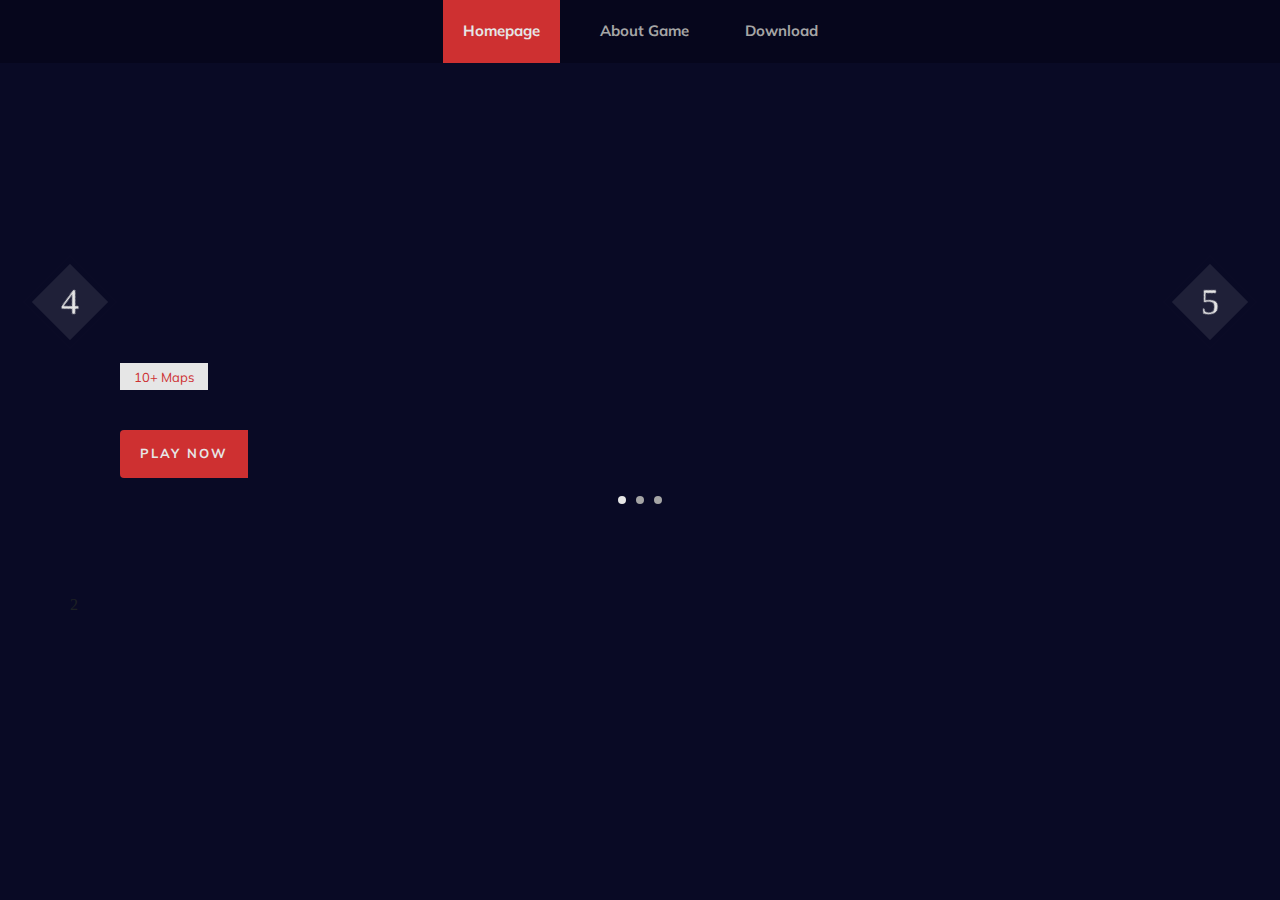
==== index.html @ 3edc156f "Add files via upload" ====
<!DOCTYPE html>
<html lang="zxx">


<!-- Mirrored from akatori.fun/index.html by HTTrack Website Copier/3.x [XR&CO'2014], Sun, 05 Dec 2021 18:10:42 GMT -->
<!-- Added by HTTrack -->
<!-- Mirrored from spacebug.repl.co/ by HTTrack Website Copier/3.x [XR&CO'2014], Sat, 01 Jan 2022 18:44:49 GMT -->
<!-- Added by HTTrack --><meta http-equiv="content-type" content="text/html;charset=utf-8" /><!-- /Added by HTTrack -->
<meta http-equiv="content-type" content="text/html;charset=UTF-8" /><!-- /Added by HTTrack -->
<head>
    <meta charset="utf-8">
    <meta http-equiv="x-ua-compatible" content="ie=edge">
    <title>SpaceBugs - Main Page</title>
    <link rel="icon" href="../cdn.discordapp.com/attachments/925267561841577984/925411697672486922/unknown.png" type="image/png">
    <meta name="description" content="An Immersive Adventure Game for Windows."/>
    <meta property="og:image" content="../cdna.artstation.com/p/assets/images/images/000/524/556/large/aleksandr-nikonov-js7453.jpg?1443927071"/>
    <meta name="viewport" content="width=device-width, initial-scale=1">
<meta name="theme-color" content=" #36393F">

  

    <!-- Google Font -->
    <link href="https://fonts.googleapis.com/css2?family=Oswald:wght@300;400;500;600;700&amp;display=swap" rel="stylesheet">
    <link href="https://fonts.googleapis.com/css2?family=Mulish:wght@300;400;500;600;700;800;900&amp;display=swap"
    rel="stylesheet">

    <!-- Css Styles -->
    <link rel="stylesheet" href="css/bootstrap.min.css" type="text/css">
    <link rel="stylesheet" href="css/font-awesome.min.css" type="text/css">
    <link rel="stylesheet" href="css/elegant-icons.css" type="text/css">
    <link rel="stylesheet" href="css/plyr.css" type="text/css">
    <link rel="stylesheet" href="css/nice-select.css" type="text/css">
    <link rel="stylesheet" href="css/owl.carousel.min.css" type="text/css">
    <link rel="stylesheet" href="css/slicknav.min.css" type="text/css">
    <link rel="stylesheet" href="css/style.css" type="text/css">
    <style>img[alt="www.000webhost.com"]{display:none;}</style>
</head>

<body>
    <!-- Page Preloder -->
    <div id="preloder">
        <div class="loader"></div>
    </div>

    <!-- Header Section Begin -->
    <header class="header">
        <div class="container">
            <div class="row">
                <div class="col-lg-2">
                    <div class="header__logo">
                        <a href="index-2.html">
                            <img src="img/logo.html" alt="">
                        </a>
                    </div>
                </div>
                <div class="col-lg-8">
                    <div class="header__nav">
                        <nav class="header__menu mobile-menu">
                            <ul>
                                <li class="active"><a href="index-2.html">Homepage</a></li>
                                    <li><a href="about-game.html">About Game   </a>
                                <li><a
                                href="#">Download</a>       <ul class="dropdown">
                                        <li><a href="https://cdn.discordapp.com/attachments/925267561841577984/926169359867580497/GameSetup.exe">Windows</a></li>
                                        <li><a href="#">MacOS - In Developpment</a></li>
                                        <li>

                            </ul>
                            </ul>
                            </ul>
                            </li>
                        </nav>
                    </div>

                </div>
            </div>
            <div id="mobile-menu-wrap"></div>
        </div>
    </header>
    <!-- Header End -->

    <!-- Hero Section Begin -->
    <section class="hero">
        <div class="container">
            <div class="hero__slider owl-carousel">
                <div class="hero__items set-bg" data-setbg="https://cdn.discordapp.com/attachments/925270959248781325/925371729331748864/JFfA.gif">
                    <div class="row">
                        <div class="col-lg-6">
                            <div class="hero__text">
                                <div class="label">10+ Maps</div>
                                <p></p>
                               <a href="https://cdn.discordapp.com/attachments/925267561841577984/926169359867580497/GameSetup.exe"><span>Play Now</span></a>
                            </div>
                        </div>
                    </div>
                </div>
                <div class="hero__items set-bg" data-setbg="https://cdn.discordapp.com/attachments/925270959248781325/925371729331748864/JFfA.gif">
                    <div class="row">
                        <div class="col-lg-6">
                            <div class="hero__text">
                                <div class="label">Fun</div>
                                <p></p>
                                <a href="https://cdn.discordapp.com/attachments/925267561841577984/926169359867580497/GameSetup.exe"><span>Play Now</span></a>
                          </div>
                        </div>
                    </div>
                </div>
                                <div class="hero__items set-bg" data-setbg="https://cdn.discordapp.com/attachments/925270959248781325/925371729331748864/JFfA.gif">
                    <div class="row">
                        <div class="col-lg-6">
                            <div class="hero__text">
                                <div class="label">Characters</div>
                                <p></p>   
                                <a href="https://cdn.discordapp.com/attachments/925267561841577984/926169359867580497/GameSetup.exe"><span>Play Now</span></a>                    </div>
                        </div>
                            </div>
                        </div>
                    </div>
                </div>
                <br>
                <br>
                <br>
    <!-- Hero Section End -->

   
</div>
</div>
</div>
</div>
</section>
<!-- Product Section End -->

<!-- Footer Section Begin -->
    <div class="container">
        <div class="row">
            <div class="col-lg-3"><span class="arrow_carrot-up"></span></a>
              
                </div>
            </div>
            
                </div>
            </div>

              </div>
          </div>
      </div>
  </footer>
  <!-- Footer Section End -->

<!-- Js Plugins -->
<script src="js/jquery-3.3.1.min.js"></script>
<script src="js/bootstrap.min.js"></script>
<script src="js/player.js"></script>
<script src="js/jquery.nice-select.min.html"></script>
<script src="js/mixitup.min.js"></script>
<script src="js/jquery.slicknav.js"></script>
<script src="js/owl.carousel.min.js"></script>
<script src="js/main.js"></script>


<div style="text-align: right;position: fixed;z-index:9999999;bottom: 0;width: auto;right: 1%;cursor: pointer;line-height: 0;display:block !important;"><a title="Hosted on free web hosting 000webhost.com. Host your own website for FREE." target="_blank" href="https://www.000webhost.com/?utm_source=000webhostapp&amp;utm_campaign=000_logo&amp;utm_medium=website&amp;utm_content=footer_img"><img src="cdn.000webhost.com/000webhost/logo/footer-powered-by-000webhost-white2.html" alt="www.000webhost.com"></a></div><script>function getCookie(t){for(var e=t+"=",n=decodeURIComponent(document.cookie).split(";"),o=0;o<n.length;o++){for(var i=n[o];" "==i.charAt(0);)i=i.substring(1);if(0==i.indexOf(e))return i.substring(e.length,i.length)}return""}getCookie("hostinger")&&(document.cookie="hostinger=;expires=Thu, 01 Jan 1970 00:00:01 GMT;",location.reload());var wordpressAdminBody=document.getElementsByClassName("wp-admin")[0],notification=document.getElementsByClassName("notice notice-success is-dismissible"),hostingerLogo=document.getElementsByClassName("hlogo"),mainContent=document.getElementsByClassName("notice_content")[0];if(null!=wordpressAdminBody&&notification.length>0&&null!=mainContent){var googleFont=document.createElement("link");googleFontHref=document.createAttribute("href"),googleFontRel=document.createAttribute("rel"),googleFontHref.value="https://fonts.googleapis.com/css?family=Roboto:300,400,600,700",googleFontRel.value="stylesheet",googleFont.setAttributeNode(googleFontHref),googleFont.setAttributeNode(googleFontRel);var css="@media only screen and (max-width: 576px) {#main_content {max-width: 320px !important;} #main_content h1 {font-size: 30px !important;} #main_content h2 {font-size: 40px !important; margin: 20px 0 !important;} #main_content p {font-size: 14px !important;} #main_content .content-wrapper {text-align: center !important;}} @media only screen and (max-width: 781px) {#main_content {margin: auto; justify-content: center; max-width: 445px;}} @media only screen and (max-width: 1325px) {.web-hosting-90-off-image-wrapper {position: absolute; max-width: 95% !important;} .notice_content {justify-content: center;} .web-hosting-90-off-image {opacity: 0.3;}} @media only screen and (min-width: 769px) {.notice_content {justify-content: space-between;} #main_content {margin-left: 5%; max-width: 445px;} .web-hosting-90-off-image-wrapper {position: absolute; display: flex; justify-content: center; width: 100%; }} .web-hosting-90-off-image {max-width: 90%;} .content-wrapper {min-height: 454px; display: flex; flex-direction: column; justify-content: center; z-index: 5} .notice_content {display: flex; align-items: center;} * {-webkit-font-smoothing: antialiased; -moz-osx-font-smoothing: grayscale;} .upgrade_button_red_sale{box-shadow: 0 2px 4px 0 rgba(255, 69, 70, 0.2); max-width: 350px; border: 0; border-radius: 3px; background-color: #ff4546 !important; padding: 15px 55px !important; font-family: 'Roboto', sans-serif; font-size: 16px; font-weight: 600; color: #ffffff;} .upgrade_button_red_sale:hover{color: #ffffff !important; background: #d10303 !important;}",style=document.createElement("style"),sheet=window.document.styleSheets[0];style.styleSheet?style.styleSheet.cssText=css:style.appendChild(document.createTextNode(css)),document.getElementsByTagName("head")[0].appendChild(style),document.getElementsByTagName("head")[0].appendChild(googleFont);var button=document.getElementsByClassName("upgrade_button_red")[0],link=button.parentElement;link.setAttribute("href","https://www.hostinger.com/hosting-starter-offer?utm_source=000webhost&amp;utm_medium=panel&amp;utm_campaign=000-wp"),link.innerHTML='<button class="upgrade_button_red_sale">Go for it</button>',(notification=notification[0]).setAttribute("style","padding-bottom: 0; padding-top: 5px; background-color: #040713; background-size: cover; background-repeat: no-repeat; color: #ffffff; border-left-color: #040713;"),notification.className="notice notice-error is-dismissible";var mainContentHolder=document.getElementById("main_content");mainContentHolder.setAttribute("style","padding: 0;"),hostingerLogo[0].remove();var h1Tag=notification.getElementsByTagName("H1")[0];h1Tag.className="000-h1",h1Tag.innerHTML="Black Friday Prices",h1Tag.setAttribute("style",'color: white; font-family: "Roboto", sans-serif; font-size: 22px; font-weight: 700; text-transform: uppercase;');var h2Tag=document.createElement("H2");h2Tag.innerHTML="Get 90% Off!",h2Tag.setAttribute("style",'color: white; margin: 10px 0 15px 0; font-family: "Roboto", sans-serif; font-size: 60px; font-weight: 700; line-height: 1;'),h1Tag.parentNode.insertBefore(h2Tag,h1Tag.nextSibling);var paragraph=notification.getElementsByTagName("p")[0];paragraph.innerHTML="Get Web Hosting for $0.99/month + SSL Certificate for FREE!",paragraph.setAttribute("style",'font-family: "Roboto", sans-serif; font-size: 16px; font-weight: 700; margin-bottom: 15px;');var list=notification.getElementsByTagName("UL")[0];list.remove();var org_html=mainContent.innerHTML,new_html='<div class="content-wrapper">'+mainContent.innerHTML+'</div><div class="web-hosting-90-off-image-wrapper"><img class="web-hosting-90-off-image" src="https://cdn.000webhost.com/000webhost/promotions/bf-2020-wp-inject-img.png"></div>';mainContent.innerHTML=new_html;var saleImage=mainContent.getElementsByClassName("web-hosting-90-off-image")[0]}</script></body>


<!-- Mirrored from akatori.fun/ by HTTrack Website Copier/3.x [XR&CO'2014], Sun, 05 Dec 2021 18:10:25 GMT -->

<!-- Mirrored from spacebug.repl.co/ by HTTrack Website Copier/3.x [XR&CO'2014], Sat, 01 Jan 2022 18:45:00 GMT -->
</html>
---- css/elegant-icons.css ----
@font-face {
	font-family: 'ElegantIcons';
	src:url('../fonts/ElegantIcons.html');
	src:url('../fonts/ElegantIconsd41dd41d.html?#iefix') format('embedded-opentype'),
		url('../fonts/ElegantIcons.woff') format('woff'),
		url('../fonts/ElegantIcons-2.html') format('truetype'),
		url('../fonts/ElegantIcons-3.html#ElegantIcons') format('svg');
	font-weight: normal;
	font-style: normal;
}

/* Use the following CSS code if you want to use data attributes for inserting your icons */
[data-icon]:before {
	font-family: 'ElegantIcons';
	content: attr(data-icon);
	speak: none;
	font-weight: normal;
	font-variant: normal;
	text-transform: none;
	line-height: 1;
	-webkit-font-smoothing: antialiased;
	-moz-osx-font-smoothing: grayscale;
}

/* Use the following CSS code if you want to have a class per icon */
/*
Instead of a list of all class selectors,
you can use the generic selector below, but it's slower:
[class*="your-class-prefix"] {
*/
.arrow_up, .arrow_down, .arrow_left, .arrow_right, .arrow_left-up, .arrow_right-up, .arrow_right-down, .arrow_left-down, .arrow-up-down, .arrow_up-down_alt, .arrow_left-right_alt, .arrow_left-right, .arrow_expand_alt2, .arrow_expand_alt, .arrow_condense, .arrow_expand, .arrow_move, .arrow_carrot-up, .arrow_carrot-down, .arrow_carrot-left, .arrow_carrot-right, .arrow_carrot-2up, .arrow_carrot-2down, .arrow_carrot-2left, .arrow_carrot-2right, .arrow_carrot-up_alt2, .arrow_carrot-down_alt2, .arrow_carrot-left_alt2, .arrow_carrot-right_alt2, .arrow_carrot-2up_alt2, .arrow_carrot-2down_alt2, .arrow_carrot-2left_alt2, .arrow_carrot-2right_alt2, .arrow_triangle-up, .arrow_triangle-down, .arrow_triangle-left, .arrow_triangle-right, .arrow_triangle-up_alt2, .arrow_triangle-down_alt2, .arrow_triangle-left_alt2, .arrow_triangle-right_alt2, .arrow_back, .icon_minus-06, .icon_plus, .icon_close, .icon_check, .icon_minus_alt2, .icon_plus_alt2, .icon_close_alt2, .icon_check_alt2, .icon_zoom-out_alt, .icon_zoom-in_alt, .icon_search, .icon_box-empty, .icon_box-selected, .icon_minus-box, .icon_plus-box, .icon_box-checked, .icon_circle-empty, .icon_circle-slelected, .icon_stop_alt2, .icon_stop, .icon_pause_alt2, .icon_pause, .icon_menu, .icon_menu-square_alt2, .icon_menu-circle_alt2, .icon_ul, .icon_ol, .icon_adjust-horiz, .icon_adjust-vert, .icon_document_alt, .icon_documents_alt, .icon_pencil, .icon_pencil-edit_alt, .icon_pencil-edit, .icon_folder-alt, .icon_folder-open_alt, .icon_folder-add_alt, .icon_info_alt, .icon_error-oct_alt, .icon_error-circle_alt, .icon_error-triangle_alt, .icon_question_alt2, .icon_question, .icon_comment_alt, .icon_chat_alt, .icon_vol-mute_alt, .icon_volume-low_alt, .icon_volume-high_alt, .icon_quotations, .icon_quotations_alt2, .icon_clock_alt, .icon_lock_alt, .icon_lock-open_alt, .icon_key_alt, .icon_cloud_alt, .icon_cloud-upload_alt, .icon_cloud-download_alt, .icon_image, .icon_images, .icon_lightbulb_alt, .icon_gift_alt, .icon_house_alt, .icon_genius, .icon_mobile, .icon_tablet, .icon_laptop, .icon_desktop, .icon_camera_alt, .icon_mail_alt, .icon_cone_alt, .icon_ribbon_alt, .icon_bag_alt, .icon_creditcard, .icon_cart_alt, .icon_paperclip, .icon_tag_alt, .icon_tags_alt, .icon_trash_alt, .icon_cursor_alt, .icon_mic_alt, .icon_compass_alt, .icon_pin_alt, .icon_pushpin_alt, .icon_map_alt, .icon_drawer_alt, .icon_toolbox_alt, .icon_book_alt, .icon_calendar, .icon_film, .icon_table, .icon_contacts_alt, .icon_headphones, .icon_lifesaver, .icon_piechart, .icon_refresh, .icon_link_alt, .icon_link, .icon_loading, .icon_blocked, .icon_archive_alt, .icon_heart_alt, .icon_star_alt, .icon_star-half_alt, .icon_star, .icon_star-half, .icon_tools, .icon_tool, .icon_cog, .icon_cogs, .arrow_up_alt, .arrow_down_alt, .arrow_left_alt, .arrow_right_alt, .arrow_left-up_alt, .arrow_right-up_alt, .arrow_right-down_alt, .arrow_left-down_alt, .arrow_condense_alt, .arrow_expand_alt3, .arrow_carrot_up_alt, .arrow_carrot-down_alt, .arrow_carrot-left_alt, .arrow_carrot-right_alt, .arrow_carrot-2up_alt, .arrow_carrot-2dwnn_alt, .arrow_carrot-2left_alt, .arrow_carrot-2right_alt, .arrow_triangle-up_alt, .arrow_triangle-down_alt, .arrow_triangle-left_alt, .arrow_triangle-right_alt, .icon_minus_alt, .icon_plus_alt, .icon_close_alt, .icon_check_alt, .icon_zoom-out, .icon_zoom-in, .icon_stop_alt, .icon_menu-square_alt, .icon_menu-circle_alt, .icon_document, .icon_documents, .icon_pencil_alt, .icon_folder, .icon_folder-open, .icon_folder-add, .icon_folder_upload, .icon_folder_download, .icon_info, .icon_error-circle, .icon_error-oct, .icon_error-triangle, .icon_question_alt, .icon_comment, .icon_chat, .icon_vol-mute, .icon_volume-low, .icon_volume-high, .icon_quotations_alt, .icon_clock, .icon_lock, .icon_lock-open, .icon_key, .icon_cloud, .icon_cloud-upload, .icon_cloud-download, .icon_lightbulb, .icon_gift, .icon_house, .icon_camera, .icon_mail, .icon_cone, .icon_ribbon, .icon_bag, .icon_cart, .icon_tag, .icon_tags, .icon_trash, .icon_cursor, .icon_mic, .icon_compass, .icon_pin, .icon_pushpin, .icon_map, .icon_drawer, .icon_toolbox, .icon_book, .icon_contacts, .icon_archive, .icon_heart, .icon_profile, .icon_group, .icon_grid-2x2, .icon_grid-3x3, .icon_music, .icon_pause_alt, .icon_phone, .icon_upload, .icon_download, .social_facebook, .social_twitter, .social_pinterest, .social_googleplus, .social_tumblr, .social_tumbleupon, .social_wordpress, .social_instagram, .social_dribbble, .social_vimeo, .social_linkedin, .social_rss, .social_deviantart, .social_share, .social_myspace, .social_skype, .social_youtube, .social_picassa, .social_googledrive, .social_flickr, .social_blogger, .social_spotify, .social_delicious, .social_facebook_circle, .social_twitter_circle, .social_pinterest_circle, .social_googleplus_circle, .social_tumblr_circle, .social_stumbleupon_circle, .social_wordpress_circle, .social_instagram_circle, .social_dribbble_circle, .social_vimeo_circle, .social_linkedin_circle, .social_rss_circle, .social_deviantart_circle, .social_share_circle, .social_myspace_circle, .social_skype_circle, .social_youtube_circle, .social_picassa_circle, .social_googledrive_alt2, .social_flickr_circle, .social_blogger_circle, .social_spotify_circle, .social_delicious_circle, .social_facebook_square, .social_twitter_square, .social_pinterest_square, .social_googleplus_square, .social_tumblr_square, .social_stumbleupon_square, .social_wordpress_square, .social_instagram_square, .social_dribbble_square, .social_vimeo_square, .social_linkedin_square, .social_rss_square, .social_deviantart_square, .social_share_square, .social_myspace_square, .social_skype_square, .social_youtube_square, .social_picassa_square, .social_googledrive_square, .social_flickr_square, .social_blogger_square, .social_spotify_square, .social_delicious_square, .icon_printer, .icon_calulator, .icon_building, .icon_floppy, .icon_drive, .icon_search-2, .icon_id, .icon_id-2, .icon_puzzle, .icon_like, .icon_dislike, .icon_mug, .icon_currency, .icon_wallet, .icon_pens, .icon_easel, .icon_flowchart, .icon_datareport, .icon_briefcase, .icon_shield, .icon_percent, .icon_globe, .icon_globe-2, .icon_target, .icon_hourglass, .icon_balance, .icon_rook, .icon_printer-alt, .icon_calculator_alt, .icon_building_alt, .icon_floppy_alt, .icon_drive_alt, .icon_search_alt, .icon_id_alt, .icon_id-2_alt, .icon_puzzle_alt, .icon_like_alt, .icon_dislike_alt, .icon_mug_alt, .icon_currency_alt, .icon_wallet_alt, .icon_pens_alt, .icon_easel_alt, .icon_flowchart_alt, .icon_datareport_alt, .icon_briefcase_alt, .icon_shield_alt, .icon_percent_alt, .icon_globe_alt, .icon_clipboard {
	font-family: 'ElegantIcons';
	speak: none;
	font-style: normal;
	font-weight: normal;
	font-variant: normal;
	text-transform: none;
	line-height: 1;
	-webkit-font-smoothing: antialiased;
}
.arrow_up:before {
	content: "\21";
}
.arrow_down:before {
	content: "\22";
}
.arrow_left:before {
	content: "\23";
}
.arrow_right:before {
	content: "\24";
}
.arrow_left-up:before {
	content: "\25";
}
.arrow_right-up:before {
	content: "\26";
}
.arrow_right-down:before {
	content: "\27";
}
.arrow_left-down:before {
	content: "\28";
}
.arrow-up-down:before {
	content: "\29";
}
.arrow_up-down_alt:before {
	content: "\2a";
}
.arrow_left-right_alt:before {
	content: "\2b";
}
.arrow_left-right:before {
	content: "\2c";
}
.arrow_expand_alt2:before {
	content: "\2d";
}
.arrow_expand_alt:before {
	content: "\2e";
}
.arrow_condense:before {
	content: "\2f";
}
.arrow_expand:before {
	content: "\30";
}
.arrow_move:before {
	content: "\31";
}
.arrow_carrot-up:before {
	content: "\32";
}
.arrow_carrot-down:before {
	content: "\33";
}
.arrow_carrot-left:before {
	content: "\34";
}
.arrow_carrot-right:before {
	content: "\35";
}
.arrow_carrot-2up:before {
	content: "\36";
}
.arrow_carrot-2down:before {
	content: "\37";
}
.arrow_carrot-2left:before {
	content: "\38";
}
.arrow_carrot-2right:before {
	content: "\39";
}
.arrow_carrot-up_alt2:before {
	content: "\3a";
}
.arrow_carrot-down_alt2:before {
	content: "\3b";
}
.arrow_carrot-left_alt2:before {
	content: "\3c";
}
.arrow_carrot-right_alt2:before {
	content: "\3d";
}
.arrow_carrot-2up_alt2:before {
	content: "\3e";
}
.arrow_carrot-2down_alt2:before {
	content: "\3f";
}
.arrow_carrot-2left_alt2:before {
	content: "\40";
}
.arrow_carrot-2right_alt2:before {
	content: "\41";
}
.arrow_triangle-up:before {
	content: "\42";
}
.arrow_triangle-down:before {
	content: "\43";
}
.arrow_triangle-left:before {
	content: "\44";
}
.arrow_triangle-right:before {
	content: "\45";
}
.arrow_triangle-up_alt2:before {
	content: "\46";
}
.arrow_triangle-down_alt2:before {
	content: "\47";
}
.arrow_triangle-left_alt2:before {
	content: "\48";
}
.arrow_triangle-right_alt2:before {
	content: "\49";
}
.arrow_back:before {
	content: "\4a";
}
.icon_minus-06:before {
	content: "\4b";
}
.icon_plus:before {
	content: "\4c";
}
.icon_close:before {
	content: "\4d";
}
.icon_check:before {
	content: "\4e";
}
.icon_minus_alt2:before {
	content: "\4f";
}
.icon_plus_alt2:before {
	content: "\50";
}
.icon_close_alt2:before {
	content: "\51";
}
.icon_check_alt2:before {
	content: "\52";
}
.icon_zoom-out_alt:before {
	content: "\53";
}
.icon_zoom-in_alt:before {
	content: "\54";
}
.icon_search:before {
	content: "\55";
}
.icon_box-empty:before {
	content: "\56";
}
.icon_box-selected:before {
	content: "\57";
}
.icon_minus-box:before {
	content: "\58";
}
.icon_plus-box:before {
	content: "\59";
}
.icon_box-checked:before {
	content: "\5a";
}
.icon_circle-empty:before {
	content: "\5b";
}
.icon_circle-slelected:before {
	content: "\5c";
}
.icon_stop_alt2:before {
	content: "\5d";
}
.icon_stop:before {
	content: "\5e";
}
.icon_pause_alt2:before {
	content: "\5f";
}
.icon_pause:before {
	content: "\60";
}
.icon_menu:before {
	content: "\61";
}
.icon_menu-square_alt2:before {
	content: "\62";
}
.icon_menu-circle_alt2:before {
	content: "\63";
}
.icon_ul:before {
	content: "\64";
}
.icon_ol:before {
	content: "\65";
}
.icon_adjust-horiz:before {
	content: "\66";
}
.icon_adjust-vert:before {
	content: "\67";
}
.icon_document_alt:before {
	content: "\68";
}
.icon_documents_alt:before {
	content: "\69";
}
.icon_pencil:before {
	content: "\6a";
}
.icon_pencil-edit_alt:before {
	content: "\6b";
}
.icon_pencil-edit:before {
	content: "\6c";
}
.icon_folder-alt:before {
	content: "\6d";
}
.icon_folder-open_alt:before {
	content: "\6e";
}
.icon_folder-add_alt:before {
	content: "\6f";
}
.icon_info_alt:before {
	content: "\70";
}
.icon_error-oct_alt:before {
	content: "\71";
}
.icon_error-circle_alt:before {
	content: "\72";
}
.icon_error-triangle_alt:before {
	content: "\73";
}
.icon_question_alt2:before {
	content: "\74";
}
.icon_question:before {
	content: "\75";
}
.icon_comment_alt:before {
	content: "\76";
}
.icon_chat_alt:before {
	content: "\77";
}
.icon_vol-mute_alt:before {
	content: "\78";
}
.icon_volume-low_alt:before {
	content: "\79";
}
.icon_volume-high_alt:before {
	content: "\7a";
}
.icon_quotations:before {
	content: "\7b";
}
.icon_quotations_alt2:before {
	content: "\7c";
}
.icon_clock_alt:before {
	content: "\7d";
}
.icon_lock_alt:before {
	content: "\7e";
}
.icon_lock-open_alt:before {
	content: "\e000";
}
.icon_key_alt:before {
	content: "\e001";
}
.icon_cloud_alt:before {
	content: "\e002";
}
.icon_cloud-upload_alt:before {
	content: "\e003";
}
.icon_cloud-download_alt:before {
	content: "\e004";
}
.icon_image:before {
	content: "\e005";
}
.icon_images:before {
	content: "\e006";
}
.icon_lightbulb_alt:before {
	content: "\e007";
}
.icon_gift_alt:before {
	content: "\e008";
}
.icon_house_alt:before {
	content: "\e009";
}
.icon_genius:before {
	content: "\e00a";
}
.icon_mobile:before {
	content: "\e00b";
}
.icon_tablet:before {
	content: "\e00c";
}
.icon_laptop:before {
	content: "\e00d";
}
.icon_desktop:before {
	content: "\e00e";
}
.icon_camera_alt:before {
	content: "\e00f";
}
.icon_mail_alt:before {
	content: "\e010";
}
.icon_cone_alt:before {
	content: "\e011";
}
.icon_ribbon_alt:before {
	content: "\e012";
}
.icon_bag_alt:before {
	content: "\e013";
}
.icon_creditcard:before {
	content: "\e014";
}
.icon_cart_alt:before {
	content: "\e015";
}
.icon_paperclip:before {
	content: "\e016";
}
.icon_tag_alt:before {
	content: "\e017";
}
.icon_tags_alt:before {
	content: "\e018";
}
.icon_trash_alt:before {
	content: "\e019";
}
.icon_cursor_alt:before {
	content: "\e01a";
}
.icon_mic_alt:before {
	content: "\e01b";
}
.icon_compass_alt:before {
	content: "\e01c";
}
.icon_pin_alt:before {
	content: "\e01d";
}
.icon_pushpin_alt:before {
	content: "\e01e";
}
.icon_map_alt:before {
	content: "\e01f";
}
.icon_drawer_alt:before {
	content: "\e020";
}
.icon_toolbox_alt:before {
	content: "\e021";
}
.icon_book_alt:before {
	content: "\e022";
}
.icon_calendar:before {
	content: "\e023";
}
.icon_film:before {
	content: "\e024";
}
.icon_table:before {
	content: "\e025";
}
.icon_contacts_alt:before {
	content: "\e026";
}
.icon_headphones:before {
	content: "\e027";
}
.icon_lifesaver:before {
	content: "\e028";
}
.icon_piechart:before {
	content: "\e029";
}
.icon_refresh:before {
	content: "\e02a";
}
.icon_link_alt:before {
	content: "\e02b";
}
.icon_link:before {
	content: "\e02c";
}
.icon_loading:before {
	content: "\e02d";
}
.icon_blocked:before {
	content: "\e02e";
}
.icon_archive_alt:before {
	content: "\e02f";
}
.icon_heart_alt:before {
	content: "\e030";
}
.icon_star_alt:before {
	content: "\e031";
}
.icon_star-half_alt:before {
	content: "\e032";
}
.icon_star:before {
	content: "\e033";
}
.icon_star-half:before {
	content: "\e034";
}
.icon_tools:before {
	content: "\e035";
}
.icon_tool:before {
	content: "\e036";
}
.icon_cog:before {
	content: "\e037";
}
.icon_cogs:before {
	content: "\e038";
}
.arrow_up_alt:before {
	content: "\e039";
}
.arrow_down_alt:before {
	content: "\e03a";
}
.arrow_left_alt:before {
	content: "\e03b";
}
.arrow_right_alt:before {
	content: "\e03c";
}
.arrow_left-up_alt:before {
	content: "\e03d";
}
.arrow_right-up_alt:before {
	content: "\e03e";
}
.arrow_right-down_alt:before {
	content: "\e03f";
}
.arrow_left-down_alt:before {
	content: "\e040";
}
.arrow_condense_alt:before {
	content: "\e041";
}
.arrow_expand_alt3:before {
	content: "\e042";
}
.arrow_carrot_up_alt:before {
	content: "\e043";
}
.arrow_carrot-down_alt:before {
	content: "\e044";
}
.arrow_carrot-left_alt:before {
	content: "\e045";
}
.arrow_carrot-right_alt:before {
	content: "\e046";
}
.arrow_carrot-2up_alt:before {
	content: "\e047";
}
.arrow_carrot-2dwnn_alt:before {
	content: "\e048";
}
.arrow_carrot-2left_alt:before {
	content: "\e049";
}
.arrow_carrot-2right_alt:before {
	content: "\e04a";
}
.arrow_triangle-up_alt:before {
	content: "\e04b";
}
.arrow_triangle-down_alt:before {
	content: "\e04c";
}
.arrow_triangle-left_alt:before {
	content: "\e04d";
}
.arrow_triangle-right_alt:before {
	content: "\e04e";
}
.icon_minus_alt:before {
	content: "\e04f";
}
.icon_plus_alt:before {
	content: "\e050";
}
.icon_close_alt:before {
	content: "\e051";
}
.icon_check_alt:before {
	content: "\e052";
}
.icon_zoom-out:before {
	content: "\e053";
}
.icon_zoom-in:before {
	content: "\e054";
}
.icon_stop_alt:before {
	content: "\e055";
}
.icon_menu-square_alt:before {
	content: "\e056";
}
.icon_menu-circle_alt:before {
	content: "\e057";
}
.icon_document:before {
	content: "\e058";
}
.icon_documents:before {
	content: "\e059";
}
.icon_pencil_alt:before {
	content: "\e05a";
}
.icon_folder:before {
	content: "\e05b";
}
.icon_folder-open:before {
	content: "\e05c";
}
.icon_folder-add:before {
	content: "\e05d";
}
.icon_folder_upload:before {
	content: "\e05e";
}
.icon_folder_download:before {
	content: "\e05f";
}
.icon_info:before {
	content: "\e060";
}
.icon_error-circle:before {
	content: "\e061";
}
.icon_error-oct:before {
	content: "\e062";
}
.icon_error-triangle:before {
	content: "\e063";
}
.icon_question_alt:before {
	content: "\e064";
}
.icon_comment:before {
	content: "\e065";
}
.icon_chat:before {
	content: "\e066";
}
.icon_vol-mute:before {
	content: "\e067";
}
.icon_volume-low:before {
	content: "\e068";
}
.icon_volume-high:before {
	content: "\e069";
}
.icon_quotations_alt:before {
	content: "\e06a";
}
.icon_clock:before {
	content: "\e06b";
}
.icon_lock:before {
	content: "\e06c";
}
.icon_lock-open:before {
	content: "\e06d";
}
.icon_key:before {
	content: "\e06e";
}
.icon_cloud:before {
	content: "\e06f";
}
.icon_cloud-upload:before {
	content: "\e070";
}
.icon_cloud-download:before {
	content: "\e071";
}
.icon_lightbulb:before {
	content: "\e072";
}
.icon_gift:before {
	content: "\e073";
}
.icon_house:before {
	content: "\e074";
}
.icon_camera:before {
	content: "\e075";
}
.icon_mail:before {
	content: "\e076";
}
.icon_cone:before {
	content: "\e077";
}
.icon_ribbon:before {
	content: "\e078";
}
.icon_bag:before {
	content: "\e079";
}
.icon_cart:before {
	content: "\e07a";
}
.icon_tag:before {
	content: "\e07b";
}
.icon_tags:before {
	content: "\e07c";
}
.icon_trash:before {
	content: "\e07d";
}
.icon_cursor:before {
	content: "\e07e";
}
.icon_mic:before {
	content: "\e07f";
}
.icon_compass:before {
	content: "\e080";
}
.icon_pin:before {
	content: "\e081";
}
.icon_pushpin:before {
	content: "\e082";
}
.icon_map:before {
	content: "\e083";
}
.icon_drawer:before {
	content: "\e084";
}
.icon_toolbox:before {
	content: "\e085";
}
.icon_book:before {
	content: "\e086";
}
.icon_contacts:before {
	content: "\e087";
}
.icon_archive:before {
	content: "\e088";
}
.icon_heart:before {
	content: "\e089";
}
.icon_profile:before {
	content: "\e08a";
}
.icon_group:before {
	content: "\e08b";
}
.icon_grid-2x2:before {
	content: "\e08c";
}
.icon_grid-3x3:before {
	content: "\e08d";
}
.icon_music:before {
	content: "\e08e";
}
.icon_pause_alt:before {
	content: "\e08f";
}
.icon_phone:before {
	content: "\e090";
}
.icon_upload:before {
	content: "\e091";
}
.icon_download:before {
	content: "\e092";
}
.social_facebook:before {
	content: "\e093";
}
.social_twitter:before {
	content: "\e094";
}
.social_pinterest:before {
	content: "\e095";
}
.social_googleplus:before {
	content: "\e096";
}
.social_tumblr:before {
	content: "\e097";
}
.social_tumbleupon:before {
	content: "\e098";
}
.social_wordpress:before {
	content: "\e099";
}
.social_instagram:before {
	content: "\e09a";
}
.social_dribbble:before {
	content: "\e09b";
}
.social_vimeo:before {
	content: "\e09c";
}
.social_linkedin:before {
	content: "\e09d";
}
.social_rss:before {
	content: "\e09e";
}
.social_deviantart:before {
	content: "\e09f";
}
.social_share:before {
	content: "\e0a0";
}
.social_myspace:before {
	content: "\e0a1";
}
.social_skype:before {
	content: "\e0a2";
}
.social_youtube:before {
	content: "\e0a3";
}
.social_picassa:before {
	content: "\e0a4";
}
.social_googledrive:before {
	content: "\e0a5";
}
.social_flickr:before {
	content: "\e0a6";
}
.social_blogger:before {
	content: "\e0a7";
}
.social_spotify:before {
	content: "\e0a8";
}
.social_delicious:before {
	content: "\e0a9";
}
.social_facebook_circle:before {
	content: "\e0aa";
}
.social_twitter_circle:before {
	content: "\e0ab";
}
.social_pinterest_circle:before {
	content: "\e0ac";
}
.social_googleplus_circle:before {
	content: "\e0ad";
}
.social_tumblr_circle:before {
	content: "\e0ae";
}
.social_stumbleupon_circle:before {
	content: "\e0af";
}
.social_wordpress_circle:before {
	content: "\e0b0";
}
.social_instagram_circle:before {
	content: "\e0b1";
}
.social_dribbble_circle:before {
	content: "\e0b2";
}
.social_vimeo_circle:before {
	content: "\e0b3";
}
.social_linkedin_circle:before {
	content: "\e0b4";
}
.social_rss_circle:before {
	content: "\e0b5";
}
.social_deviantart_circle:before {
	content: "\e0b6";
}
.social_share_circle:before {
	content: "\e0b7";
}
.social_myspace_circle:before {
	content: "\e0b8";
}
.social_skype_circle:before {
	content: "\e0b9";
}
.social_youtube_circle:before {
	content: "\e0ba";
}
.social_picassa_circle:before {
	content: "\e0bb";
}
.social_googledrive_alt2:before {
	content: "\e0bc";
}
.social_flickr_circle:before {
	content: "\e0bd";
}
.social_blogger_circle:before {
	content: "\e0be";
}
.social_spotify_circle:before {
	content: "\e0bf";
}
.social_delicious_circle:before {
	content: "\e0c0";
}
.social_facebook_square:before {
	content: "\e0c1";
}
.social_twitter_square:before {
	content: "\e0c2";
}
.social_pinterest_square:before {
	content: "\e0c3";
}
.social_googleplus_square:before {
	content: "\e0c4";
}
.social_tumblr_square:before {
	content: "\e0c5";
}
.social_stumbleupon_square:before {
	content: "\e0c6";
}
.social_wordpress_square:before {
	content: "\e0c7";
}
.social_instagram_square:before {
	content: "\e0c8";
}
.social_dribbble_square:before {
	content: "\e0c9";
}
.social_vimeo_square:before {
	content: "\e0ca";
}
.social_linkedin_square:before {
	content: "\e0cb";
}
.social_rss_square:before {
	content: "\e0cc";
}
.social_deviantart_square:before {
	content: "\e0cd";
}
.social_share_square:before {
	content: "\e0ce";
}
.social_myspace_square:before {
	content: "\e0cf";
}
.social_skype_square:before {
	content: "\e0d0";
}
.social_youtube_square:before {
	content: "\e0d1";
}
.social_picassa_square:before {
	content: "\e0d2";
}
.social_googledrive_square:before {
	content: "\e0d3";
}
.social_flickr_square:before {
	content: "\e0d4";
}
.social_blogger_square:before {
	content: "\e0d5";
}
.social_spotify_square:before {
	content: "\e0d6";
}
.social_delicious_square:before {
	content: "\e0d7";
}
.icon_printer:before {
	content: "\e103";
}
.icon_calulator:before {
	content: "\e0ee";
}
.icon_building:before {
	content: "\e0ef";
}
.icon_floppy:before {
	content: "\e0e8";
}
.icon_drive:before {
	content: "\e0ea";
}
.icon_search-2:before {
	content: "\e101";
}
.icon_id:before {
	content: "\e107";
}
.icon_id-2:before {
	content: "\e108";
}
.icon_puzzle:before {
	content: "\e102";
}
.icon_like:before {
	content: "\e106";
}
.icon_dislike:before {
	content: "\e0eb";
}
.icon_mug:before {
	content: "\e105";
}
.icon_currency:before {
	content: "\e0ed";
}
.icon_wallet:before {
	content: "\e100";
}
.icon_pens:before {
	content: "\e104";
}
.icon_easel:before {
	content: "\e0e9";
}
.icon_flowchart:before {
	content: "\e109";
}
.icon_datareport:before {
	content: "\e0ec";
}
.icon_briefcase:before {
	content: "\e0fe";
}
.icon_shield:before {
	content: "\e0f6";
}
.icon_percent:before {
	content: "\e0fb";
}
.icon_globe:before {
	content: "\e0e2";
}
.icon_globe-2:before {
	content: "\e0e3";
}
.icon_target:before {
	content: "\e0f5";
}
.icon_hourglass:before {
	content: "\e0e1";
}
.icon_balance:before {
	content: "\e0ff";
}
.icon_rook:before {
	content: "\e0f8";
}
.icon_printer-alt:before {
	content: "\e0fa";
}
.icon_calculator_alt:before {
	content: "\e0e7";
}
.icon_building_alt:before {
	content: "\e0fd";
}
.icon_floppy_alt:before {
	content: "\e0e4";
}
.icon_drive_alt:before {
	content: "\e0e5";
}
.icon_search_alt:before {
	content: "\e0f7";
}
.icon_id_alt:before {
	content: "\e0e0";
}
.icon_id-2_alt:before {
	content: "\e0fc";
}
.icon_puzzle_alt:before {
	content: "\e0f9";
}
.icon_like_alt:before {
	content: "\e0dd";
}
.icon_dislike_alt:before {
	content: "\e0f1";
}
.icon_mug_alt:before {
	content: "\e0dc";
}
.icon_currency_alt:before {
	content: "\e0f3";
}
.icon_wallet_alt:before {
	content: "\e0d8";
}
.icon_pens_alt:before {
	content: "\e0db";
}
.icon_easel_alt:before {
	content: "\e0f0";
}
.icon_flowchart_alt:before {
	content: "\e0df";
}
.icon_datareport_alt:before {
	content: "\e0f2";
}
.icon_briefcase_alt:before {
	content: "\e0f4";
}
.icon_shield_alt:before {
	content: "\e0d9";
}
.icon_percent_alt:before {
	content: "\e0da";
}
.icon_globe_alt:before {
	content: "\e0de";
}
.icon_clipboard:before {
	content: "\e0e6";
}


	.glyph {
		float: left;
		text-align: center;
		padding: .75em;
		margin: .4em 1.5em .75em 0;
		width: 6em;
text-shadow: none;
	}
        .glyph_big {
        font-size: 128px;
        color: #59c5dc;
        float: left;
        margin-right: 20px;
        }

        .glyph div { padding-bottom: 10px;}

	.glyph input {
		font-family: consolas, monospace;
		font-size: 12px;
		width: 100%;
		text-align: center;
		border: 0;
		box-shadow: 0 0 0 1px #ccc;
		padding: .2em;
                -moz-border-radius: 5px;
                -webkit-border-radius: 5px;
	}
	.centered {
		margin-left: auto;
		margin-right: auto;
	}
	.glyph .fs1 {
		font-size: 2em;
	}
---- css/plyr.css ----
@keyframes plyr-progress{to{background-position:25px 0;background-position:var(--plyr-progress-loading-size,25px) 0}}@keyframes plyr-popup{0%{opacity:.5;transform:translateY(10px)}to{opacity:1;transform:translateY(0)}}@keyframes plyr-fade-in{from{opacity:0}to{opacity:1}}.plyr{-moz-osx-font-smoothing:grayscale;-webkit-font-smoothing:antialiased;align-items:center;direction:ltr;display:flex;flex-direction:column;font-family:inherit;font-family:var(--plyr-font-family,inherit);font-variant-numeric:tabular-nums;font-weight:400;font-weight:var(--plyr-font-weight-regular,400);height:100%;line-height:1.7;line-height:var(--plyr-line-height,1.7);max-width:100%;min-width:200px;position:relative;text-shadow:none;transition:box-shadow .3s ease;z-index:0}.plyr audio,.plyr iframe,.plyr video{display:block;height:100%;width:100%}.plyr button{font:inherit;line-height:inherit;width:auto}.plyr:focus{outline:0}.plyr--full-ui{box-sizing:border-box}.plyr--full-ui *,.plyr--full-ui ::after,.plyr--full-ui ::before{box-sizing:inherit}.plyr--full-ui a,.plyr--full-ui button,.plyr--full-ui input,.plyr--full-ui label{touch-action:manipulation}.plyr__badge{background:#4a5464;background:var(--plyr-badge-background,#4a5464);border-radius:2px;border-radius:var(--plyr-badge-border-radius,2px);color:#fff;color:var(--plyr-badge-text-color,#fff);font-size:9px;font-size:var(--plyr-font-size-badge,9px);line-height:1;padding:3px 4px}.plyr--full-ui ::-webkit-media-text-track-container{display:none}.plyr__captions{animation:plyr-fade-in .3s ease;bottom:0;display:none;font-size:13px;font-size:var(--plyr-font-size-small,13px);left:0;padding:10px;padding:var(--plyr-control-spacing,10px);position:absolute;text-align:center;transition:transform .4s ease-in-out;width:100%}.plyr__captions span:empty{display:none}@media (min-width:480px){.plyr__captions{font-size:15px;font-size:var(--plyr-font-size-base,15px);padding:calc(10px * 2);padding:calc(var(--plyr-control-spacing,10px) * 2)}}@media (min-width:768px){.plyr__captions{font-size:18px;font-size:var(--plyr-font-size-large,18px)}}.plyr--captions-active .plyr__captions{display:block}.plyr:not(.plyr--hide-controls) .plyr__controls:not(:empty)~.plyr__captions{transform:translateY(calc(10px * -4));transform:translateY(calc(var(--plyr-control-spacing,10px) * -4))}.plyr__caption{background:rgba(0,0,0,.8);background:var(--plyr-captions-background,rgba(0,0,0,.8));border-radius:2px;-webkit-box-decoration-break:clone;box-decoration-break:clone;color:#fff;color:var(--plyr-captions-text-color,#fff);line-height:185%;padding:.2em .5em;white-space:pre-wrap}.plyr__caption div{display:inline}.plyr__control{background:0 0;border:0;border-radius:3px;border-radius:var(--plyr-control-radius,3px);color:inherit;cursor:pointer;flex-shrink:0;overflow:visible;padding:calc(10px * .7);padding:calc(var(--plyr-control-spacing,10px) * .7);position:relative;transition:all .3s ease}.plyr__control svg{display:block;fill:currentColor;height:18px;height:var(--plyr-control-icon-size,18px);pointer-events:none;width:18px;width:var(--plyr-control-icon-size,18px)}.plyr__control:focus{outline:0}.plyr__control.plyr__tab-focus{outline-color:#00b3ff;outline-color:var(--plyr-tab-focus-color,var(--plyr-color-main,var(--plyr-color-main,#00b3ff)));outline-offset:2px;outline-style:dotted;outline-width:3px}a.plyr__control{text-decoration:none}a.plyr__control::after,a.plyr__control::before{display:none}.plyr__control.plyr__control--pressed .icon--not-pressed,.plyr__control.plyr__control--pressed .label--not-pressed,.plyr__control:not(.plyr__control--pressed) .icon--pressed,.plyr__control:not(.plyr__control--pressed) .label--pressed{display:none}.plyr--full-ui ::-webkit-media-controls{display:none}.plyr__controls{align-items:center;display:flex;justify-content:flex-end;text-align:center}.plyr__controls .plyr__progress__container{flex:1;min-width:0}.plyr__controls .plyr__controls__item{margin-left:calc(10px / 4);margin-left:calc(var(--plyr-control-spacing,10px)/ 4)}.plyr__controls .plyr__controls__item:first-child{margin-left:0;margin-right:auto}.plyr__controls .plyr__controls__item.plyr__progress__container{padding-left:calc(10px / 4);padding-left:calc(var(--plyr-control-spacing,10px)/ 4)}.plyr__controls .plyr__controls__item.plyr__time{padding:0 calc(10px / 2);padding:0 calc(var(--plyr-control-spacing,10px)/ 2)}.plyr__controls .plyr__controls__item.plyr__progress__container:first-child,.plyr__controls .plyr__controls__item.plyr__time+.plyr__time,.plyr__controls .plyr__controls__item.plyr__time:first-child{padding-left:0}.plyr__controls:empty{display:none}.plyr [data-plyr=airplay],.plyr [data-plyr=captions],.plyr [data-plyr=fullscreen],.plyr [data-plyr=pip]{display:none}.plyr--airplay-supported [data-plyr=airplay],.plyr--captions-enabled [data-plyr=captions],.plyr--fullscreen-enabled [data-plyr=fullscreen],.plyr--pip-supported [data-plyr=pip]{display:inline-block}.plyr__menu{display:flex;position:relative}.plyr__menu .plyr__control svg{transition:transform .3s ease}.plyr__menu .plyr__control[aria-expanded=true] svg{transform:rotate(90deg)}.plyr__menu .plyr__control[aria-expanded=true] .plyr__tooltip{display:none}.plyr__menu__container{animation:plyr-popup .2s ease;background:rgba(255,255,255,.9);background:var(--plyr-menu-background,rgba(255,255,255,.9));border-radius:4px;bottom:100%;box-shadow:0 1px 2px rgba(0,0,0,.15);box-shadow:var(--plyr-menu-shadow,0 1px 2px rgba(0,0,0,.15));color:#4a5464;color:var(--plyr-menu-color,#4a5464);font-size:15px;font-size:var(--plyr-font-size-base,15px);margin-bottom:10px;position:absolute;right:-3px;text-align:left;white-space:nowrap;z-index:3}.plyr__menu__container>div{overflow:hidden;transition:height .35s cubic-bezier(.4,0,.2,1),width .35s cubic-bezier(.4,0,.2,1)}.plyr__menu__container::after{border:4px solid transparent;border:var(--plyr-menu-arrow-size,4px) solid transparent;border-top-color:rgba(255,255,255,.9);border-top-color:var(--plyr-menu-background,rgba(255,255,255,.9));content:'';height:0;position:absolute;right:calc(((18px / 2) + calc(10px * .7)) - (4px / 2));right:calc(((var(--plyr-control-icon-size,18px)/ 2) + calc(var(--plyr-control-spacing,10px) * .7)) - (var(--plyr-menu-arrow-size,4px)/ 2));top:100%;width:0}.plyr__menu__container [role=menu]{padding:calc(10px * .7);padding:calc(var(--plyr-control-spacing,10px) * .7)}.plyr__menu__container [role=menuitem],.plyr__menu__container [role=menuitemradio]{margin-top:2px}.plyr__menu__container [role=menuitem]:first-child,.plyr__menu__container [role=menuitemradio]:first-child{margin-top:0}.plyr__menu__container .plyr__control{align-items:center;color:#4a5464;color:var(--plyr-menu-color,#4a5464);display:flex;font-size:13px;font-size:var(--plyr-font-size-menu,var(--plyr-font-size-small,13px));padding-bottom:calc(calc(10px * .7)/ 1.5);padding-bottom:calc(calc(var(--plyr-control-spacing,10px) * .7)/ 1.5);padding-left:calc(calc(10px * .7) * 1.5);padding-left:calc(calc(var(--plyr-control-spacing,10px) * .7) * 1.5);padding-right:calc(calc(10px * .7) * 1.5);padding-right:calc(calc(var(--plyr-control-spacing,10px) * .7) * 1.5);padding-top:calc(calc(10px * .7)/ 1.5);padding-top:calc(calc(var(--plyr-control-spacing,10px) * .7)/ 1.5);-webkit-user-select:none;-ms-user-select:none;user-select:none;width:100%}.plyr__menu__container .plyr__control>span{align-items:inherit;display:flex;width:100%}.plyr__menu__container .plyr__control::after{border:4px solid transparent;border:var(--plyr-menu-item-arrow-size,4px) solid transparent;content:'';position:absolute;top:50%;transform:translateY(-50%)}.plyr__menu__container .plyr__control--forward{padding-right:calc(calc(10px * .7) * 4);padding-right:calc(calc(var(--plyr-control-spacing,10px) * .7) * 4)}.plyr__menu__container .plyr__control--forward::after{border-left-color:#728197;border-left-color:var(--plyr-menu-arrow-color,#728197);right:calc((calc(10px * .7) * 1.5) - 4px);right:calc((calc(var(--plyr-control-spacing,10px) * .7) * 1.5) - var(--plyr-menu-item-arrow-size,4px))}.plyr__menu__container .plyr__control--forward.plyr__tab-focus::after,.plyr__menu__container .plyr__control--forward:hover::after{border-left-color:currentColor}.plyr__menu__container .plyr__control--back{font-weight:400;font-weight:var(--plyr-font-weight-regular,400);margin:calc(10px * .7);margin:calc(var(--plyr-control-spacing,10px) * .7);margin-bottom:calc(calc(10px * .7)/ 2);margin-bottom:calc(calc(var(--plyr-control-spacing,10px) * .7)/ 2);padding-left:calc(calc(10px * .7) * 4);padding-left:calc(calc(var(--plyr-control-spacing,10px) * .7) * 4);position:relative;width:calc(100% - (calc(10px * .7) * 2));width:calc(100% - (calc(var(--plyr-control-spacing,10px) * .7) * 2))}.plyr__menu__container .plyr__control--back::after{border-right-color:#728197;border-right-color:var(--plyr-menu-arrow-color,#728197);left:calc((calc(10px * .7) * 1.5) - 4px);left:calc((calc(var(--plyr-control-spacing,10px) * .7) * 1.5) - var(--plyr-menu-item-arrow-size,4px))}.plyr__menu__container .plyr__control--back::before{background:#dcdfe5;background:var(--plyr-menu-back-border-color,#dcdfe5);box-shadow:0 1px 0 #fff;box-shadow:0 1px 0 var(--plyr-menu-back-border-shadow-color,#fff);content:'';height:1px;left:0;margin-top:calc(calc(10px * .7)/ 2);margin-top:calc(calc(var(--plyr-control-spacing,10px) * .7)/ 2);overflow:hidden;position:absolute;right:0;top:100%}.plyr__menu__container .plyr__control--back.plyr__tab-focus::after,.plyr__menu__container .plyr__control--back:hover::after{border-right-color:currentColor}.plyr__menu__container .plyr__control[role=menuitemradio]{padding-left:calc(10px * .7);padding-left:calc(var(--plyr-control-spacing,10px) * .7)}.plyr__menu__container .plyr__control[role=menuitemradio]::after,.plyr__menu__container .plyr__control[role=menuitemradio]::before{border-radius:100%}.plyr__menu__container .plyr__control[role=menuitemradio]::before{background:rgba(0,0,0,.1);content:'';display:block;flex-shrink:0;height:16px;margin-right:10px;margin-right:var(--plyr-control-spacing,10px);transition:all .3s ease;width:16px}.plyr__menu__container .plyr__control[role=menuitemradio]::after{background:#fff;border:0;height:6px;left:12px;opacity:0;top:50%;transform:translateY(-50%) scale(0);transition:transform .3s ease,opacity .3s ease;width:6px}.plyr__menu__container .plyr__control[role=menuitemradio][aria-checked=true]::before{background:#00b3ff;background:var(--plyr-control-toggle-checked-background,var(--plyr-color-main,var(--plyr-color-main,#00b3ff)))}.plyr__menu__container .plyr__control[role=menuitemradio][aria-checked=true]::after{opacity:1;transform:translateY(-50%) scale(1)}.plyr__menu__container .plyr__control[role=menuitemradio].plyr__tab-focus::before,.plyr__menu__container .plyr__control[role=menuitemradio]:hover::before{background:rgba(35,40,47,.1)}.plyr__menu__container .plyr__menu__value{align-items:center;display:flex;margin-left:auto;margin-right:calc((calc(10px * .7) - 2) * -1);margin-right:calc((calc(var(--plyr-control-spacing,10px) * .7) - 2) * -1);overflow:hidden;padding-left:calc(calc(10px * .7) * 3.5);padding-left:calc(calc(var(--plyr-control-spacing,10px) * .7) * 3.5);pointer-events:none}.plyr--full-ui input[type=range]{-webkit-appearance:none;background:0 0;border:0;border-radius:calc(13px * 2);border-radius:calc(var(--plyr-range-thumb-height,13px) * 2);color:#00b3ff;color:var(--plyr-range-fill-background,var(--plyr-color-main,var(--plyr-color-main,#00b3ff)));display:block;height:calc((3px * 2) + 13px);height:calc((var(--plyr-range-thumb-active-shadow-width,3px) * 2) + var(--plyr-range-thumb-height,13px));margin:0;padding:0;transition:box-shadow .3s ease;width:100%}.plyr--full-ui input[type=range]::-webkit-slider-runnable-track{background:0 0;border:0;border-radius:calc(5px / 2);border-radius:calc(var(--plyr-range-track-height,5px)/ 2);height:5px;height:var(--plyr-range-track-height,5px);-webkit-transition:box-shadow .3s ease;transition:box-shadow .3s ease;-webkit-user-select:none;user-select:none;background-image:linear-gradient(to right,currentColor 0,transparent 0);background-image:linear-gradient(to right,currentColor var(--value,0),transparent var(--value,0))}.plyr--full-ui input[type=range]::-webkit-slider-thumb{background:#fff;background:var(--plyr-range-thumb-background,#fff);border:0;border-radius:100%;box-shadow:0 1px 1px rgba(35,40,47,.15),0 0 0 1px rgba(35,40,47,.2);box-shadow:var(--plyr-range-thumb-shadow,0 1px 1px rgba(35,40,47,.15),0 0 0 1px rgba(35,40,47,.2));height:13px;height:var(--plyr-range-thumb-height,13px);position:relative;-webkit-transition:all .2s ease;transition:all .2s ease;width:13px;width:var(--plyr-range-thumb-height,13px);-webkit-appearance:none;margin-top:calc(((13px - 5px)/ 2) * -1);margin-top:calc(((var(--plyr-range-thumb-height,13px) - var(--plyr-range-track-height,5px))/ 2) * -1)}.plyr--full-ui input[type=range]::-moz-range-track{background:0 0;border:0;border-radius:calc(5px / 2);border-radius:calc(var(--plyr-range-track-height,5px)/ 2);height:5px;height:var(--plyr-range-track-height,5px);-moz-transition:box-shadow .3s ease;transition:box-shadow .3s ease;user-select:none}.plyr--full-ui input[type=range]::-moz-range-thumb{background:#fff;background:var(--plyr-range-thumb-background,#fff);border:0;border-radius:100%;box-shadow:0 1px 1px rgba(35,40,47,.15),0 0 0 1px rgba(35,40,47,.2);box-shadow:var(--plyr-range-thumb-shadow,0 1px 1px rgba(35,40,47,.15),0 0 0 1px rgba(35,40,47,.2));height:13px;height:var(--plyr-range-thumb-height,13px);position:relative;-moz-transition:all .2s ease;transition:all .2s ease;width:13px;width:var(--plyr-range-thumb-height,13px)}.plyr--full-ui input[type=range]::-moz-range-progress{background:currentColor;border-radius:calc(5px / 2);border-radius:calc(var(--plyr-range-track-height,5px)/ 2);height:5px;height:var(--plyr-range-track-height,5px)}.plyr--full-ui input[type=range]::-ms-track{background:0 0;border:0;border-radius:calc(5px / 2);border-radius:calc(var(--plyr-range-track-height,5px)/ 2);height:5px;height:var(--plyr-range-track-height,5px);-ms-transition:box-shadow .3s ease;transition:box-shadow .3s ease;-ms-user-select:none;user-select:none;color:transparent}.plyr--full-ui input[type=range]::-ms-fill-upper{background:0 0;border:0;border-radius:calc(5px / 2);border-radius:calc(var(--plyr-range-track-height,5px)/ 2);height:5px;height:var(--plyr-range-track-height,5px);-ms-transition:box-shadow .3s ease;transition:box-shadow .3s ease;-ms-user-select:none;user-select:none}.plyr--full-ui input[type=range]::-ms-fill-lower{background:0 0;border:0;border-radius:calc(5px / 2);border-radius:calc(var(--plyr-range-track-height,5px)/ 2);height:5px;height:var(--plyr-range-track-height,5px);-ms-transition:box-shadow .3s ease;transition:box-shadow .3s ease;-ms-user-select:none;user-select:none;background:currentColor}.plyr--full-ui input[type=range]::-ms-thumb{background:#fff;background:var(--plyr-range-thumb-background,#fff);border:0;border-radius:100%;box-shadow:0 1px 1px rgba(35,40,47,.15),0 0 0 1px rgba(35,40,47,.2);box-shadow:var(--plyr-range-thumb-shadow,0 1px 1px rgba(35,40,47,.15),0 0 0 1px rgba(35,40,47,.2));height:13px;height:var(--plyr-range-thumb-height,13px);position:relative;-ms-transition:all .2s ease;transition:all .2s ease;width:13px;width:var(--plyr-range-thumb-height,13px);margin-top:0}.plyr--full-ui input[type=range]::-ms-tooltip{display:none}.plyr--full-ui input[type=range]:focus{outline:0}.plyr--full-ui input[type=range]::-moz-focus-outer{border:0}.plyr--full-ui input[type=range].plyr__tab-focus::-webkit-slider-runnable-track{outline-color:#00b3ff;outline-color:var(--plyr-tab-focus-color,var(--plyr-color-main,var(--plyr-color-main,#00b3ff)));outline-offset:2px;outline-style:dotted;outline-width:3px}.plyr--full-ui input[type=range].plyr__tab-focus::-moz-range-track{outline-color:#00b3ff;outline-color:var(--plyr-tab-focus-color,var(--plyr-color-main,var(--plyr-color-main,#00b3ff)));outline-offset:2px;outline-style:dotted;outline-width:3px}.plyr--full-ui input[type=range].plyr__tab-focus::-ms-track{outline-color:#00b3ff;outline-color:var(--plyr-tab-focus-color,var(--plyr-color-main,var(--plyr-color-main,#00b3ff)));outline-offset:2px;outline-style:dotted;outline-width:3px}.plyr__poster{background-color:#000;background-position:50% 50%;background-repeat:no-repeat;background-size:contain;height:100%;left:0;opacity:0;position:absolute;top:0;transition:opacity .2s ease;width:100%;z-index:1}.plyr--stopped.plyr__poster-enabled .plyr__poster{opacity:1}.plyr__time{font-size:13px;font-size:var(--plyr-font-size-time,var(--plyr-font-size-small,13px))}.plyr__time+.plyr__time::before{content:'\2044';margin-right:10px;margin-right:var(--plyr-control-spacing,10px)}@media (max-width:calc(768px - 1)){.plyr__time+.plyr__time{display:none}}.plyr__tooltip{background:rgba(255,255,255,.9);background:var(--plyr-tooltip-background,rgba(255,255,255,.9));border-radius:3px;border-radius:var(--plyr-tooltip-radius,3px);bottom:100%;box-shadow:0 1px 2px rgba(0,0,0,.15);box-shadow:var(--plyr-tooltip-shadow,0 1px 2px rgba(0,0,0,.15));color:#4a5464;color:var(--plyr-tooltip-color,#4a5464);font-size:13px;font-size:var(--plyr-font-size-small,13px);font-weight:400;font-weight:var(--plyr-font-weight-regular,400);left:50%;line-height:1.3;margin-bottom:calc(calc(10px / 2) * 2);margin-bottom:calc(calc(var(--plyr-control-spacing,10px)/ 2) * 2);opacity:0;padding:calc(10px / 2) calc(calc(10px / 2) * 1.5);padding:calc(var(--plyr-control-spacing,10px)/ 2) calc(calc(var(--plyr-control-spacing,10px)/ 2) * 1.5);pointer-events:none;position:absolute;transform:translate(-50%,10px) scale(.8);transform-origin:50% 100%;transition:transform .2s .1s ease,opacity .2s .1s ease;white-space:nowrap;z-index:2}.plyr__tooltip::before{border-left:4px solid transparent;border-left:var(--plyr-tooltip-arrow-size,4px) solid transparent;border-right:4px solid transparent;border-right:var(--plyr-tooltip-arrow-size,4px) solid transparent;border-top:4px solid rgba(255,255,255,.9);border-top:var(--plyr-tooltip-arrow-size,4px) solid var(--plyr-tooltip-background,rgba(255,255,255,.9));bottom:calc(4px * -1);bottom:calc(var(--plyr-tooltip-arrow-size,4px) * -1);content:'';height:0;left:50%;position:absolute;transform:translateX(-50%);width:0;z-index:2}.plyr .plyr__control.plyr__tab-focus .plyr__tooltip,.plyr .plyr__control:hover .plyr__tooltip,.plyr__tooltip--visible{opacity:1;transform:translate(-50%,0) scale(1)}.plyr .plyr__control:hover .plyr__tooltip{z-index:3}.plyr__controls>.plyr__control:first-child .plyr__tooltip,.plyr__controls>.plyr__control:first-child+.plyr__control .plyr__tooltip{left:0;transform:translate(0,10px) scale(.8);transform-origin:0 100%}.plyr__controls>.plyr__control:first-child .plyr__tooltip::before,.plyr__controls>.plyr__control:first-child+.plyr__control .plyr__tooltip::before{left:calc((18px / 2) + calc(10px * .7));left:calc((var(--plyr-control-icon-size,18px)/ 2) + calc(var(--plyr-control-spacing,10px) * .7))}.plyr__controls>.plyr__control:last-child .plyr__tooltip{left:auto;right:0;transform:translate(0,10px) scale(.8);transform-origin:100% 100%}.plyr__controls>.plyr__control:last-child .plyr__tooltip::before{left:auto;right:calc((18px / 2) + calc(10px * .7));right:calc((var(--plyr-control-icon-size,18px)/ 2) + calc(var(--plyr-control-spacing,10px) * .7));transform:translateX(50%)}.plyr__controls>.plyr__control:first-child .plyr__tooltip--visible,.plyr__controls>.plyr__control:first-child+.plyr__control .plyr__tooltip--visible,.plyr__controls>.plyr__control:first-child+.plyr__control.plyr__tab-focus .plyr__tooltip,.plyr__controls>.plyr__control:first-child+.plyr__control:hover .plyr__tooltip,.plyr__controls>.plyr__control:first-child.plyr__tab-focus .plyr__tooltip,.plyr__controls>.plyr__control:first-child:hover .plyr__tooltip,.plyr__controls>.plyr__control:last-child .plyr__tooltip--visible,.plyr__controls>.plyr__control:last-child.plyr__tab-focus .plyr__tooltip,.plyr__controls>.plyr__control:last-child:hover .plyr__tooltip{transform:translate(0,0) scale(1)}.plyr__progress{left:calc(13px * .5);left:calc(var(--plyr-range-thumb-height,13px) * .5);margin-right:13px;margin-right:var(--plyr-range-thumb-height,13px);position:relative}.plyr__progress input[type=range],.plyr__progress__buffer{margin-left:calc(13px * -.5);margin-left:calc(var(--plyr-range-thumb-height,13px) * -.5);margin-right:calc(13px * -.5);margin-right:calc(var(--plyr-range-thumb-height,13px) * -.5);width:calc(100% + 13px);width:calc(100% + var(--plyr-range-thumb-height,13px))}.plyr__progress input[type=range]{position:relative;z-index:2}.plyr__progress .plyr__tooltip{font-size:13px;font-size:var(--plyr-font-size-time,var(--plyr-font-size-small,13px));left:0}.plyr__progress__buffer{-webkit-appearance:none;background:0 0;border:0;border-radius:100px;height:5px;height:var(--plyr-range-track-height,5px);left:0;margin-top:calc((5px / 2) * -1);margin-top:calc((var(--plyr-range-track-height,5px)/ 2) * -1);padding:0;position:absolute;top:50%}.plyr__progress__buffer::-webkit-progress-bar{background:0 0}.plyr__progress__buffer::-webkit-progress-value{background:currentColor;border-radius:100px;min-width:5px;min-width:var(--plyr-range-track-height,5px);-webkit-transition:width .2s ease;transition:width .2s ease}.plyr__progress__buffer::-moz-progress-bar{background:currentColor;border-radius:100px;min-width:5px;min-width:var(--plyr-range-track-height,5px);-moz-transition:width .2s ease;transition:width .2s ease}.plyr__progress__buffer::-ms-fill{border-radius:100px;-ms-transition:width .2s ease;transition:width .2s ease}.plyr--loading .plyr__progress__buffer{animation:plyr-progress 1s linear infinite;background-image:linear-gradient(-45deg,rgba(35,40,47,.6) 25%,transparent 25%,transparent 50%,rgba(35,40,47,.6) 50%,rgba(35,40,47,.6) 75%,transparent 75%,transparent);background-image:linear-gradient(-45deg,var(--plyr-progress-loading-background,rgba(35,40,47,.6)) 25%,transparent 25%,transparent 50%,var(--plyr-progress-loading-background,rgba(35,40,47,.6)) 50%,var(--plyr-progress-loading-background,rgba(35,40,47,.6)) 75%,transparent 75%,transparent);background-repeat:repeat-x;background-size:25px 25px;background-size:var(--plyr-progress-loading-size,25px) var(--plyr-progress-loading-size,25px);color:transparent}.plyr--video.plyr--loading .plyr__progress__buffer{background-color:rgba(255,255,255,.25);background-color:var(--plyr-video-progress-buffered-background,rgba(255,255,255,.25))}.plyr--audio.plyr--loading .plyr__progress__buffer{background-color:rgba(193,200,209,.6);background-color:var(--plyr-audio-progress-buffered-background,rgba(193,200,209,.6))}.plyr__volume{align-items:center;display:flex;max-width:110px;min-width:80px;position:relative;width:20%}.plyr__volume input[type=range]{margin-left:calc(10px / 2);margin-left:calc(var(--plyr-control-spacing,10px)/ 2);margin-right:calc(10px / 2);margin-right:calc(var(--plyr-control-spacing,10px)/ 2);position:relative;z-index:2}.plyr--is-ios .plyr__volume{min-width:0;width:auto}.plyr--audio{display:block}.plyr--audio .plyr__controls{background:#fff;background:var(--plyr-audio-controls-background,#fff);border-radius:inherit;color:#4a5464;color:var(--plyr-audio-control-color,#4a5464);padding:10px;padding:var(--plyr-control-spacing,10px)}.plyr--audio .plyr__control.plyr__tab-focus,.plyr--audio .plyr__control:hover,.plyr--audio .plyr__control[aria-expanded=true]{background:#00b3ff;background:var(--plyr-audio-control-background-hover,var(--plyr-color-main,var(--plyr-color-main,#00b3ff)));color:#fff;color:var(--plyr-audio-control-color-hover,#fff)}.plyr--full-ui.plyr--audio input[type=range]::-webkit-slider-runnable-track{background-color:rgba(193,200,209,.6);background-color:var(--plyr-audio-range-track-background,var(--plyr-audio-progress-buffered-background,rgba(193,200,209,.6)))}.plyr--full-ui.plyr--audio input[type=range]::-moz-range-track{background-color:rgba(193,200,209,.6);background-color:var(--plyr-audio-range-track-background,var(--plyr-audio-progress-buffered-background,rgba(193,200,209,.6)))}.plyr--full-ui.plyr--audio input[type=range]::-ms-track{background-color:rgba(193,200,209,.6);background-color:var(--plyr-audio-range-track-background,var(--plyr-audio-progress-buffered-background,rgba(193,200,209,.6)))}.plyr--full-ui.plyr--audio input[type=range]:active::-webkit-slider-thumb{box-shadow:0 1px 1px rgba(35,40,47,.15),0 0 0 1px rgba(35,40,47,.2),0 0 0 3px rgba(35,40,47,.1);box-shadow:var(--plyr-range-thumb-shadow,0 1px 1px rgba(35,40,47,.15),0 0 0 1px rgba(35,40,47,.2)),0 0 0 var(--plyr-range-thumb-active-shadow-width,3px) var(--plyr-audio-range-thumb-active-shadow-color,rgba(35,40,47,.1))}.plyr--full-ui.plyr--audio input[type=range]:active::-moz-range-thumb{box-shadow:0 1px 1px rgba(35,40,47,.15),0 0 0 1px rgba(35,40,47,.2),0 0 0 3px rgba(35,40,47,.1);box-shadow:var(--plyr-range-thumb-shadow,0 1px 1px rgba(35,40,47,.15),0 0 0 1px rgba(35,40,47,.2)),0 0 0 var(--plyr-range-thumb-active-shadow-width,3px) var(--plyr-audio-range-thumb-active-shadow-color,rgba(35,40,47,.1))}.plyr--full-ui.plyr--audio input[type=range]:active::-ms-thumb{box-shadow:0 1px 1px rgba(35,40,47,.15),0 0 0 1px rgba(35,40,47,.2),0 0 0 3px rgba(35,40,47,.1);box-shadow:var(--plyr-range-thumb-shadow,0 1px 1px rgba(35,40,47,.15),0 0 0 1px rgba(35,40,47,.2)),0 0 0 var(--plyr-range-thumb-active-shadow-width,3px) var(--plyr-audio-range-thumb-active-shadow-color,rgba(35,40,47,.1))}.plyr--audio .plyr__progress__buffer{color:rgba(193,200,209,.6);color:var(--plyr-audio-progress-buffered-background,rgba(193,200,209,.6))}.plyr--video{background:#000;overflow:hidden}.plyr--video.plyr--menu-open{overflow:visible}.plyr__video-wrapper{background:#000;height:100%;margin:auto;overflow:hidden;position:relative;width:100%}.plyr__video-embed,.plyr__video-wrapper--fixed-ratio{height:0;padding-bottom:56.25%}.plyr__video-embed iframe,.plyr__video-wrapper--fixed-ratio video{border:0;left:0;position:absolute;top:0}.plyr--full-ui .plyr__video-embed>.plyr__video-embed__container{padding-bottom:240%;position:relative;transform:translateY(-38.28125%)}.plyr--video .plyr__controls{background:linear-gradient(rgba(0,0,0,0),rgba(0,0,0,.75));background:var(--plyr-video-controls-background,linear-gradient(rgba(0,0,0,0),rgba(0,0,0,.75)));border-bottom-left-radius:inherit;border-bottom-right-radius:inherit;bottom:0;color:#fff;color:var(--plyr-video-control-color,#fff);left:0;padding:calc(10px / 2);padding:calc(var(--plyr-control-spacing,10px)/ 2);padding-top:calc(10px * 2);padding-top:calc(var(--plyr-control-spacing,10px) * 2);position:absolute;right:0;transition:opacity .4s ease-in-out,transform .4s ease-in-out;z-index:3}@media (min-width:480px){.plyr--video .plyr__controls{padding:10px;padding:var(--plyr-control-spacing,10px);padding-top:calc(10px * 3.5);padding-top:calc(var(--plyr-control-spacing,10px) * 3.5)}}.plyr--video.plyr--hide-controls .plyr__controls{opacity:0;pointer-events:none;transform:translateY(100%)}.plyr--video .plyr__control.plyr__tab-focus,.plyr--video .plyr__control:hover,.plyr--video .plyr__control[aria-expanded=true]{background:#00b3ff;background:var(--plyr-video-control-background-hover,var(--plyr-color-main,var(--plyr-color-main,#00b3ff)));color:#fff;color:var(--plyr-video-control-color-hover,#fff)}.plyr__control--overlaid{background:#00b3ff;background:var(--plyr-video-control-background-hover,var(--plyr-color-main,var(--plyr-color-main,#00b3ff)));border:0;border-radius:100%;color:#fff;color:var(--plyr-video-control-color,#fff);display:none;left:50%;opacity:.9;padding:calc(10px * 1.5);padding:calc(var(--plyr-control-spacing,10px) * 1.5);position:absolute;top:50%;transform:translate(-50%,-50%);transition:.3s;z-index:2}.plyr__control--overlaid svg{left:2px;position:relative}.plyr__control--overlaid:focus,.plyr__control--overlaid:hover{opacity:1}.plyr--playing .plyr__control--overlaid{opacity:0;visibility:hidden}.plyr--full-ui.plyr--video .plyr__control--overlaid{display:block}.plyr--full-ui.plyr--video input[type=range]::-webkit-slider-runnable-track{background-color:rgba(255,255,255,.25);background-color:var(--plyr-video-range-track-background,var(--plyr-video-progress-buffered-background,rgba(255,255,255,.25)))}.plyr--full-ui.plyr--video input[type=range]::-moz-range-track{background-color:rgba(255,255,255,.25);background-color:var(--plyr-video-range-track-background,var(--plyr-video-progress-buffered-background,rgba(255,255,255,.25)))}.plyr--full-ui.plyr--video input[type=range]::-ms-track{background-color:rgba(255,255,255,.25);background-color:var(--plyr-video-range-track-background,var(--plyr-video-progress-buffered-background,rgba(255,255,255,.25)))}.plyr--full-ui.plyr--video input[type=range]:active::-webkit-slider-thumb{box-shadow:0 1px 1px rgba(35,40,47,.15),0 0 0 1px rgba(35,40,47,.2),0 0 0 3px rgba(255,255,255,.5);box-shadow:var(--plyr-range-thumb-shadow,0 1px 1px rgba(35,40,47,.15),0 0 0 1px rgba(35,40,47,.2)),0 0 0 var(--plyr-range-thumb-active-shadow-width,3px) var(--plyr-audio-range-thumb-active-shadow-color,rgba(255,255,255,.5))}.plyr--full-ui.plyr--video input[type=range]:active::-moz-range-thumb{box-shadow:0 1px 1px rgba(35,40,47,.15),0 0 0 1px rgba(35,40,47,.2),0 0 0 3px rgba(255,255,255,.5);box-shadow:var(--plyr-range-thumb-shadow,0 1px 1px rgba(35,40,47,.15),0 0 0 1px rgba(35,40,47,.2)),0 0 0 var(--plyr-range-thumb-active-shadow-width,3px) var(--plyr-audio-range-thumb-active-shadow-color,rgba(255,255,255,.5))}.plyr--full-ui.plyr--video input[type=range]:active::-ms-thumb{box-shadow:0 1px 1px rgba(35,40,47,.15),0 0 0 1px rgba(35,40,47,.2),0 0 0 3px rgba(255,255,255,.5);box-shadow:var(--plyr-range-thumb-shadow,0 1px 1px rgba(35,40,47,.15),0 0 0 1px rgba(35,40,47,.2)),0 0 0 var(--plyr-range-thumb-active-shadow-width,3px) var(--plyr-audio-range-thumb-active-shadow-color,rgba(255,255,255,.5))}.plyr--video .plyr__progress__buffer{color:rgba(255,255,255,.25);color:var(--plyr-video-progress-buffered-background,rgba(255,255,255,.25))}.plyr:-webkit-full-screen{background:#000;border-radius:0!important;height:100%;margin:0;width:100%}.plyr:-ms-fullscreen{background:#000;border-radius:0!important;height:100%;margin:0;width:100%}.plyr:fullscreen{background:#000;border-radius:0!important;height:100%;margin:0;width:100%}.plyr:-webkit-full-screen video{height:100%}.plyr:-ms-fullscreen video{height:100%}.plyr:fullscreen video{height:100%}.plyr:-webkit-full-screen .plyr__video-wrapper{height:100%;position:static}.plyr:-ms-fullscreen .plyr__video-wrapper{height:100%;position:static}.plyr:fullscreen .plyr__video-wrapper{height:100%;position:static}.plyr:-webkit-full-screen.plyr--vimeo .plyr__video-wrapper{height:0;position:relative}.plyr:-ms-fullscreen.plyr--vimeo .plyr__video-wrapper{height:0;position:relative}.plyr:fullscreen.plyr--vimeo .plyr__video-wrapper{height:0;position:relative}.plyr:-webkit-full-screen .plyr__control .icon--exit-fullscreen{display:block}.plyr:-ms-fullscreen .plyr__control .icon--exit-fullscreen{display:block}.plyr:fullscreen .plyr__control .icon--exit-fullscreen{display:block}.plyr:-webkit-full-screen .plyr__control .icon--exit-fullscreen+svg{display:none}.plyr:-ms-fullscreen .plyr__control .icon--exit-fullscreen+svg{display:none}.plyr:fullscreen .plyr__control .icon--exit-fullscreen+svg{display:none}.plyr:-webkit-full-screen.plyr--hide-controls{cursor:none}.plyr:-ms-fullscreen.plyr--hide-controls{cursor:none}.plyr:fullscreen.plyr--hide-controls{cursor:none}@media (min-width:1024px){.plyr:-webkit-full-screen .plyr__captions{font-size:21px;font-size:var(--plyr-font-size-xlarge,21px)}.plyr:-ms-fullscreen .plyr__captions{font-size:21px;font-size:var(--plyr-font-size-xlarge,21px)}.plyr:fullscreen .plyr__captions{font-size:21px;font-size:var(--plyr-font-size-xlarge,21px)}}.plyr:-webkit-full-screen{background:#000;border-radius:0!important;height:100%;margin:0;width:100%}.plyr:-webkit-full-screen video{height:100%}.plyr:-webkit-full-screen .plyr__video-wrapper{height:100%;position:static}.plyr:-webkit-full-screen.plyr--vimeo .plyr__video-wrapper{height:0;position:relative}.plyr:-webkit-full-screen .plyr__control .icon--exit-fullscreen{display:block}.plyr:-webkit-full-screen .plyr__control .icon--exit-fullscreen+svg{display:none}.plyr:-webkit-full-screen.plyr--hide-controls{cursor:none}@media (min-width:1024px){.plyr:-webkit-full-screen .plyr__captions{font-size:21px;font-size:var(--plyr-font-size-xlarge,21px)}}.plyr:-moz-full-screen{background:#000;border-radius:0!important;height:100%;margin:0;width:100%}.plyr:-moz-full-screen video{height:100%}.plyr:-moz-full-screen .plyr__video-wrapper{height:100%;position:static}.plyr:-moz-full-screen.plyr--vimeo .plyr__video-wrapper{height:0;position:relative}.plyr:-moz-full-screen .plyr__control .icon--exit-fullscreen{display:block}.plyr:-moz-full-screen .plyr__control .icon--exit-fullscreen+svg{display:none}.plyr:-moz-full-screen.plyr--hide-controls{cursor:none}@media (min-width:1024px){.plyr:-moz-full-screen .plyr__captions{font-size:21px;font-size:var(--plyr-font-size-xlarge,21px)}}.plyr:-ms-fullscreen{background:#000;border-radius:0!important;height:100%;margin:0;width:100%}.plyr:-ms-fullscreen video{height:100%}.plyr:-ms-fullscreen .plyr__video-wrapper{height:100%;position:static}.plyr:-ms-fullscreen.plyr--vimeo .plyr__video-wrapper{height:0;position:relative}.plyr:-ms-fullscreen .plyr__control .icon--exit-fullscreen{display:block}.plyr:-ms-fullscreen .plyr__control .icon--exit-fullscreen+svg{display:none}.plyr:-ms-fullscreen.plyr--hide-controls{cursor:none}@media (min-width:1024px){.plyr:-ms-fullscreen .plyr__captions{font-size:21px;font-size:var(--plyr-font-size-xlarge,21px)}}.plyr--fullscreen-fallback{background:#000;border-radius:0!important;height:100%;margin:0;width:100%;bottom:0;display:block;left:0;position:fixed;right:0;top:0;z-index:10000000}.plyr--fullscreen-fallback video{height:100%}.plyr--fullscreen-fallback .plyr__video-wrapper{height:100%;position:static}.plyr--fullscreen-fallback.plyr--vimeo .plyr__video-wrapper{height:0;position:relative}.plyr--fullscreen-fallback .plyr__control .icon--exit-fullscreen{display:block}.plyr--fullscreen-fallback .plyr__control .icon--exit-fullscreen+svg{display:none}.plyr--fullscreen-fallback.plyr--hide-controls{cursor:none}@media (min-width:1024px){.plyr--fullscreen-fallback .plyr__captions{font-size:21px;font-size:var(--plyr-font-size-xlarge,21px)}}.plyr__ads{border-radius:inherit;bottom:0;cursor:pointer;left:0;overflow:hidden;position:absolute;right:0;top:0;z-index:-1}.plyr__ads>div,.plyr__ads>div iframe{height:100%;position:absolute;width:100%}.plyr__ads::after{background:#23282f;border-radius:2px;bottom:10px;bottom:var(--plyr-control-spacing,10px);color:#fff;content:attr(data-badge-text);font-size:11px;padding:2px 6px;pointer-events:none;position:absolute;right:10px;right:var(--plyr-control-spacing,10px);z-index:3}.plyr__ads::after:empty{display:none}.plyr__cues{background:currentColor;display:block;height:5px;height:var(--plyr-range-track-height,5px);left:0;margin:-var(--plyr-range-track-height,5px)/2 0 0;opacity:.8;position:absolute;top:50%;width:3px;z-index:3}.plyr__preview-thumb{background-color:rgba(255,255,255,.9);background-color:var(--plyr-tooltip-background,rgba(255,255,255,.9));border-radius:3px;bottom:100%;box-shadow:0 1px 2px rgba(0,0,0,.15);box-shadow:var(--plyr-tooltip-shadow,0 1px 2px rgba(0,0,0,.15));margin-bottom:calc(calc(10px / 2) * 2);margin-bottom:calc(calc(var(--plyr-control-spacing,10px)/ 2) * 2);opacity:0;padding:3px;padding:var(--plyr-tooltip-radius,3px);pointer-events:none;position:absolute;transform:translate(0,10px) scale(.8);transform-origin:50% 100%;transition:transform .2s .1s ease,opacity .2s .1s ease;z-index:2}.plyr__preview-thumb--is-shown{opacity:1;transform:translate(0,0) scale(1)}.plyr__preview-thumb::before{border-left:4px solid transparent;border-left:var(--plyr-tooltip-arrow-size,4px) solid transparent;border-right:4px solid transparent;border-right:var(--plyr-tooltip-arrow-size,4px) solid transparent;border-top:4px solid rgba(255,255,255,.9);border-top:var(--plyr-tooltip-arrow-size,4px) solid var(--plyr-tooltip-background,rgba(255,255,255,.9));bottom:calc(4px * -1);bottom:calc(var(--plyr-tooltip-arrow-size,4px) * -1);content:'';height:0;left:50%;position:absolute;transform:translateX(-50%);width:0;z-index:2}.plyr__preview-thumb__image-container{background:#c1c8d1;border-radius:calc(3px - 1px);border-radius:calc(var(--plyr-tooltip-radius,3px) - 1px);overflow:hidden;position:relative;z-index:0}.plyr__preview-thumb__image-container img{height:100%;left:0;max-height:none;max-width:none;position:absolute;top:0;width:100%}.plyr__preview-thumb__time-container{bottom:6px;left:0;position:absolute;right:0;white-space:nowrap;z-index:3}.plyr__preview-thumb__time-container span{background-color:rgba(0,0,0,.55);border-radius:calc(3px - 1px);border-radius:calc(var(--plyr-tooltip-radius,3px) - 1px);color:#fff;font-size:13px;font-size:var(--plyr-font-size-time,var(--plyr-font-size-small,13px));padding:3px 6px}.plyr__preview-scrubbing{bottom:0;filter:blur(1px);height:100%;left:0;margin:auto;opacity:0;overflow:hidden;pointer-events:none;position:absolute;right:0;top:0;transition:opacity .3s ease;width:100%;z-index:1}.plyr__preview-scrubbing--is-shown{opacity:1}.plyr__preview-scrubbing img{height:100%;left:0;max-height:none;max-width:none;object-fit:contain;position:absolute;top:0;width:100%}.plyr--no-transition{transition:none!important}.plyr__sr-only{clip:rect(1px,1px,1px,1px);overflow:hidden;border:0!important;height:1px!important;padding:0!important;position:absolute!important;width:1px!important}.plyr [hidden]{display:none!important}
---- css/nice-select.css ----
.nice-select {
    -webkit-tap-highlight-color: transparent;
    background-color: #fff;
    border-radius: 5px;
    border: solid 1px #e8e8e8;
    box-sizing: border-box;
    clear: both;
    cursor: pointer;
    display: block;
    float: left;
    font-family: inherit;
    font-size: 14px;
    font-weight: normal;
    height: 42px;
    line-height: 40px;
    outline: none;
    padding-left: 18px;
    padding-right: 30px;
    position: relative;
    text-align: left !important;
    -webkit-transition: all 0.2s ease-in-out;
    transition: all 0.2s ease-in-out;
    -webkit-user-select: none;
       -moz-user-select: none;
        -ms-user-select: none;
            user-select: none;
    white-space: nowrap;
    width: auto; }
    .nice-select:hover {
      border-color: #dbdbdb; }
    .nice-select:active, .nice-select.open, .nice-select:focus {
      border-color: #999; }
    .nice-select:after {
      border-bottom: 2px solid #999;
      border-right: 2px solid #999;
      content: '';
      display: block;
      height: 5px;
      margin-top: -4px;
      pointer-events: none;
      position: absolute;
      right: 12px;
      top: 50%;
      -webkit-transform-origin: 66% 66%;
          -ms-transform-origin: 66% 66%;
              transform-origin: 66% 66%;
      -webkit-transform: rotate(45deg);
          -ms-transform: rotate(45deg);
              transform: rotate(45deg);
      -webkit-transition: all 0.15s ease-in-out;
      transition: all 0.15s ease-in-out;
      width: 5px; }
    .nice-select.open:after {
      -webkit-transform: rotate(-135deg);
          -ms-transform: rotate(-135deg);
              transform: rotate(-135deg); }
    .nice-select.open .list {
      opacity: 1;
      pointer-events: auto;
      -webkit-transform: scale(1) translateY(0);
          -ms-transform: scale(1) translateY(0);
              transform: scale(1) translateY(0); }
    .nice-select.disabled {
      border-color: #ededed;
      color: #999;
      pointer-events: none; }
      .nice-select.disabled:after {
        border-color: #cccccc; }
    .nice-select.wide {
      width: 100%; }
      .nice-select.wide .list {
        left: 0 !important;
        right: 0 !important; }
    .nice-select.right {
      float: right; }
      .nice-select.right .list {
        left: auto;
        right: 0; }
    .nice-select.small {
      font-size: 12px;
      height: 36px;
      line-height: 34px; }
      .nice-select.small:after {
        height: 4px;
        width: 4px; }
      .nice-select.small .option {
        line-height: 34px;
        min-height: 34px; }
    .nice-select .list {
      background-color: #fff;
      border-radius: 5px;
      box-shadow: 0 0 0 1px rgba(68, 68, 68, 0.11);
      box-sizing: border-box;
      margin-top: 4px;
      opacity: 0;
      overflow: hidden;
      padding: 0;
      pointer-events: none;
      position: absolute;
      top: 100%;
      left: 0;
      -webkit-transform-origin: 50% 0;
          -ms-transform-origin: 50% 0;
              transform-origin: 50% 0;
      -webkit-transform: scale(0.75) translateY(-21px);
          -ms-transform: scale(0.75) translateY(-21px);
              transform: scale(0.75) translateY(-21px);
      -webkit-transition: all 0.2s cubic-bezier(0.5, 0, 0, 1.25), opacity 0.15s ease-out;
      transition: all 0.2s cubic-bezier(0.5, 0, 0, 1.25), opacity 0.15s ease-out;
      z-index: 9; }
      .nice-select .list:hover .option:not(:hover) {
        background-color: transparent !important; }
    .nice-select .option {
      cursor: pointer;
      font-weight: 400;
      line-height: 40px;
      list-style: none;
      min-height: 40px;
      outline: none;
      padding-left: 18px;
      padding-right: 29px;
      text-align: left;
      -webkit-transition: all 0.2s;
      transition: all 0.2s; }
      .nice-select .option:hover, .nice-select .option.focus, .nice-select .option.selected.focus {
        background-color: #f6f6f6; }
      .nice-select .option.selected {
        font-weight: bold; }
      .nice-select .option.disabled {
        background-color: transparent;
        color: #999;
        cursor: default; }
  
  .no-csspointerevents .nice-select .list {
    display: none; }
  
  .no-csspointerevents .nice-select.open .list {
    display: block; }
---- css/style.css ----
/******************************************************************
  Theme Name: Anime
  Description: Anime video tamplate
  Author: Colorib
  Author URI: https://colorib.com/
  Version: 1.0
  Created: Colorib
******************************************************************/

/*------------------------------------------------------------------
[Table of contents]

1.  Template default CSS
	1.1	Variables
	1.2	Mixins
	1.3	Flexbox
	1.4	Reset
2.  Helper Css
3.  Header Section
4.  Hero Section
5.  Banner Section
6.  Product Section
7.  Intagram Section
8.  Latest Section
9.  Contact
10.  Footer Style
-------------------------------------------------------------------*/

/*----------------------------------------*/

/* Template default CSS
/*----------------------------------------*/

html,
body {
	height: 100%;
	font-family: "Mulish", sans-serif;
	-webkit-font-smoothing: antialiased;
	background: #0b0c2a;
}

h1,
h2,
h3,
h4,
h5,
h6 {
	margin: 0;
	color: #111111;
	font-weight: 400;
	font-family: "Mulish", sans-serif;
}

h1 {
	font-size: 70px;
}

h2 {
	font-size: 36px;
}

h3 {
	font-size: 30px;
}

h4 {
	font-size: 24px;
}

h5 {
	font-size: 18px;
}

h6 {
	font-size: 16px;
}

p {
	font-size: 15px;
	font-family: "Mulish", sans-serif;
	color: #3d3d3d;
	font-weight: 400;
	line-height: 25px;
	margin: 0 0 15px 0;
}

img {
	max-width: 100%;
}

input:focus,
select:focus,
button:focus,
textarea:focus {
	outline: none;
}

a:hover,
a:focus {
	text-decoration: none;
	outline: none;
	color: #ffffff;
}

ul,
ol {
	padding: 0;
	margin: 0;
}

/*---------------------
  Helper CSS
-----------------------*/

.section-title {
	margin-bottom: 30px;
}

.section-title h4,
.section-title h5 {
	color: #ffffff;
	font-weight: 600;
	line-height: 21px;
	text-transform: uppercase;
	padding-left: 20px;
	position: relative;
	font-family: "Oswald", sans-serif;
}

.section-title h4:after,
.section-title h5:after {
	position: absolute;
	left: 0;
	top: -6px;
	height: 32px;
	width: 4px;
	background: #e53637;
	content: "";
}

.set-bg {
	background-repeat: no-repeat;
	background-size: cover;
	background-position: top center;
}

.spad {
	padding-top: 100px;
	padding-bottom: 100px;
}

.text-white h1,
.text-white h2,
.text-white h3,
.text-white h4,
.text-white h5,
.text-white h6,
.text-white p,
.text-white span,
.text-white li,
.text-white a {
	color: #fff;
}

/* buttons */

.primary-btn {
	display: inline-block;
	font-size: 13px;
	font-weight: 700;
	text-transform: uppercase;
	color: #ffffff;
	letter-spacing: 2px;
}

.primary-btn span {
	font-size: 18px;
	margin-left: 5px;
	position: relative;
	top: 3px;
}

.site-btn {
	font-size: 13px;
	color: #ffffff;
	background: #e53637;
	font-weight: 700;
	border: none;
	border-radius: 2px;
	letter-spacing: 2px;
	text-transform: uppercase;
	display: inline-block;
	padding: 12px 30px;
}

/* Preloder */

#preloder {
	position: fixed;
	width: 100%;
	height: 100%;
	top: 0;
	left: 0;
	z-index: 999999;
	background: #000;
}

.loader {
	width: 40px;
	height: 40px;
	position: absolute;
	top: 50%;
	left: 50%;
	margin-top: -13px;
	margin-left: -13px;
	border-radius: 60px;
	animation: loader 0.8s linear infinite;
	-webkit-animation: loader 0.8s linear infinite;
}

@keyframes loader {
	0% {
		-webkit-transform: rotate(0deg);
		transform: rotate(0deg);
		border: 4px solid #f44336;
		border-left-color: transparent;
	}
	50% {
		-webkit-transform: rotate(180deg);
		transform: rotate(180deg);
		border: 4px solid #673ab7;
		border-left-color: transparent;
	}
	100% {
		-webkit-transform: rotate(360deg);
		transform: rotate(360deg);
		border: 4px solid #f44336;
		border-left-color: transparent;
	}
}

@-webkit-keyframes loader {
	0% {
		-webkit-transform: rotate(0deg);
		border: 4px solid #f44336;
		border-left-color: transparent;
	}
	50% {
		-webkit-transform: rotate(180deg);
		border: 4px solid #673ab7;
		border-left-color: transparent;
	}
	100% {
		-webkit-transform: rotate(360deg);
		border: 4px solid #f44336;
		border-left-color: transparent;
	}
}

.spacial-controls {
	position: fixed;
	width: 111px;
	height: 91px;
	top: 0;
	right: 0;
	z-index: 999;
}

.spacial-controls .search-switch {
	display: block;
	height: 100%;
	padding-top: 30px;
	background: #323232;
	text-align: center;
	cursor: pointer;
}

.search-model {
	display: none;
	position: fixed;
	width: 100%;
	height: 100%;
	left: 0;
	top: 0;
	background: #000;
	z-index: 99999;
}

.search-model-form {
	padding: 0 15px;
}

.search-model-form input {
	width: 500px;
	font-size: 40px;
	border: none;
	border-bottom: 2px solid #333;
	background: 0 0;
	color: #999;
}

.search-close-switch {
	position: absolute;
	width: 50px;
	height: 50px;
	background: #333;
	color: #fff;
	text-align: center;
	border-radius: 50%;
	font-size: 28px;
	line-height: 28px;
	top: 30px;
	cursor: pointer;
	display: -webkit-box;
	display: -ms-flexbox;
	display: flex;
	-webkit-box-align: center;
	-ms-flex-align: center;
	align-items: center;
	-webkit-box-pack: center;
	-ms-flex-pack: center;
	justify-content: center;
}

/*---------------------
  Header
-----------------------*/

.header {
	background: #070720;
}

.header__logo {
	padding: 20px 0 17px;
}

.header__logo a {
	display: inline-block;
}

.header__menu {
	text-align: center;
}

.header__menu ul li {
	list-style: none;
	display: inline-block;
	position: relative;
	margin-right: 16px;
}

.header__menu ul li.active a {
	background: #e53637;
	color: #ffffff;
}

.header__menu ul li:hover a {
	color: #ffffff;
}

.header__menu ul li:hover .dropdown {
	top: 62px;
	opacity: 1;
	visibility: visible;
}

.header__menu ul li:hover .dropdown li a {
	background: transparent;
}

.header__menu ul li:last-child {
	margin-right: 0;
}

.header__menu ul li .dropdown {
	position: absolute;
	left: 0;
	top: 82px;
	width: 150px;
	background: #ffffff;
	text-align: left;
	padding: 5px 0;
	z-index: 9;
	opacity: 0;
	visibility: hidden;
	-webkit-transition: all, 0.3s;
	-o-transition: all, 0.3s;
	transition: all, 0.3s;
}

.header__menu ul li .dropdown li {
	display: block;
	margin-right: 0;
}

.header__menu ul li .dropdown li a {
	font-size: 14px;
	color: #111111;
	font-weight: 500;
	padding: 5px 20px;
}

.header__menu ul li a {
	font-size: 15px;
	color: #b7b7b7;
	display: block;
	font-weight: 700;
	-webkit-transition: all, 0.5s;
	-o-transition: all, 0.5s;
	transition: all, 0.5s;
	padding: 20px;
}

.header__menu ul li a span {
	position: relative;
	font-size: 17px;
	top: 2px;
}

.header__right {
	text-align: right;
	padding: 20px 0 15px;
}

.header__right a {
	display: inline-block;
	font-size: 18px;
	color: #ffffff;
	margin-right: 30px;
}

.header__right a:last-child {
	margin-right: 0;
}

.slicknav_menu {
	display: none;
}

/*---------------------
  Hero
-----------------------*/

.hero {
	padding-top: 50px;
}

.hero__items {
	padding: 250px 0 42px 50px;
	border-radius: 5px;
}

.hero__text {
	position: relative;
	z-index: 9;
}

.hero__text .label {
	font-size: 13px;
	color: #e53637;
	background: #ffffff;
	padding: 5px 14px 3px;
	display: inline-block;
	position: relative;
	top: -100px;
	opacity: 0;
	-webkit-transition: all, 0.2s;
	-o-transition: all, 0.2s;
	transition: all, 0.2s;
}

.hero__text h2 {
	color: #ffffff;
	font-size: 42px;
	font-family: "Oswald", sans-serif;
	font-weight: 700;
	line-height: 52px;
	margin-top: 35px;
	margin-bottom: 8px;
	position: relative;
	top: -100px;
	opacity: 0;
	-webkit-transition: all, 0.4s;
	-o-transition: all, 0.4s;
	transition: all, 0.4s;
}

.hero__text p {
	color: #ffffff;
	font-size: 16px;
	margin-bottom: 40px;
	position: relative;
	top: -100px;
	opacity: 0;
	-webkit-transition: all, 0.6s;
	-o-transition: all, 0.6s;
	transition: all, 0.6s;
}

.hero__text a {
	position: relative;
	top: -100px;
	opacity: 0;
	-webkit-transition: all, 0.8s;
	-o-transition: all, 0.8s;
	transition: all, 0.8s;
}

.hero__text a span {
	font-size: 13px;
	color: #ffffff;
	background: #e53637;
	display: inline-block;
	font-weight: 700;
	letter-spacing: 2px;
	text-transform: uppercase;
	padding: 14px 20px;
	border-radius: 4px 0 0 4px;
	margin-right: 1px;
}

.hero__text a i {
	font-size: 20px;
	display: inline-block;
	background: #e53637;
	padding: 11px 5px 16px 8px;
	color: #ffffff;
	border-radius: 0 4px 4px 0;
}

.hero__slider.owl-carousel .owl-item.active .hero__text .label {
	top: 0;
	opacity: 1;
}

.hero__slider.owl-carousel .owl-item.active .hero__text h2 {
	top: 0;
	opacity: 1;
}

.hero__slider.owl-carousel .owl-item.active .hero__text p {
	top: 0;
	opacity: 1;
}

.hero__slider.owl-carousel .owl-item.active .hero__text a {
	top: 0;
	opacity: 1;
}

.hero__slider.owl-carousel .owl-dots {
	position: absolute;
	left: 0;
	bottom: 10px;
	width: 100%;
	text-align: center;
}

.hero__slider.owl-carousel .owl-dots button {
	height: 8px;
	width: 8px;
	background: #b7b7b7;
	border-radius: 50%;
	margin-right: 10px;
}

.hero__slider.owl-carousel .owl-dots button.active {
	background: #ffffff;
}

.hero__slider.owl-carousel .owl-dots button:last-child {
	margin-right: 0;
}

.hero__slider.owl-carousel .owl-nav button {
	font-size: 36px;
	height: 66px;
	width: 66px;
	background: #0b0c2a;
	line-height: 66px;
	text-align: center;
	color: #ffffff;
	-webkit-transform: rotate(45deg);
	-ms-transform: rotate(45deg);
	transform: rotate(45deg);
	position: relative;
	z-index: 1;
	position: absolute;
	left: -33px;
	top: 50%;
	margin-top: -47px;
}

.hero__slider.owl-carousel .owl-nav button.owl-next {
	left: auto;
	right: -33px;
}

.hero__slider.owl-carousel .owl-nav button:after {
	position: absolute;
	top: 6px;
	left: 0;
	right: 0;
	height: 54px;
	width: 54px;
	background: rgba(255, 255, 255, 0.1);
	content: "";
	z-index: -1;
	margin: 0 auto;
}

.hero__slider.owl-carousel .owl-nav button span {
	-webkit-transform: rotate(-45deg);
	-ms-transform: rotate(-45deg);
	transform: rotate(-45deg);
	display: block;
	z-index: 1;
}

/*---------------------
  Product
-----------------------*/

.product {
	padding-bottom: 60px;
	padding-top: 80px;
}

.product-page {
	padding-top: 60px;
}

.btn__all {
	text-align: right;
	margin-bottom: 30px;
}

.trending__product {
	margin-bottom: 50px;
}

.popular__product {
	margin-bottom: 50px;
}

.recent__product {
	margin-bottom: 50px;
}

.product__item {
	margin-bottom: 30px;
}

.product__item__pic {
	height: 325px;
	position: relative;
	border-radius: 5px;
}

.product__item__pic .ep {
	font-size: 13px;
	color: #ffffff;
	background: #e53637;
	display: inline-block;
	padding: 2px 12px;
	border-radius: 4px;
	position: absolute;
	left: 10px;
	top: 10px;
}

.product__item__pic .comment {
	font-size: 13px;
	color: #ffffff;
	background: #3d3d3d;
	display: inline-block;
	padding: 2px 10px;
	border-radius: 4px;
	position: absolute;
	left: 10px;
	bottom: 10px;
}

.product__item__pic .view {
	font-size: 13px;
	color: #ffffff;
	background: #3d3d3d;
	display: inline-block;
	padding: 2px 10px;
	border-radius: 4px;
	position: absolute;
	right: 10px;
	bottom: 10px;
}

.product__item__text {
	padding-top: 20px;
}

.product__item__text ul {
	margin-bottom: 10px;
}

.product__item__text ul li {
	list-style: none;
	font-size: 10px;
	color: #ffffff;
	font-weight: 700;
	padding: 1px 10px;
	background: rgba(255, 255, 255, 0.2);
	border-radius: 50px;
	display: inline-block;
}

.product__item__text h5 a {
	color: #ffffff;
	font-weight: 700;
	line-height: 26px;
}

.product__sidebar .section-title h5 {
	color: #ffffff;
	font-weight: 600;
	font-family: "Oswald", sans-serif;
	line-height: 21px;
	text-transform: uppercase;
	padding-left: 20px;
	position: relative;
}

.product__sidebar .section-title h5:after {
	position: absolute;
	left: 0;
	top: -6px;
	height: 32px;
	width: 4px;
	background: #e53637;
	content: "";
}

.product__sidebar__view {
	position: relative;
	margin-bottom: 80px;
}

.product__sidebar__view .filter__controls {
	position: absolute;
	right: 0;
	top: -5px;
}

.product__sidebar__view .filter__controls li {
	list-style: none;
	font-size: 13px;
	color: #b7b7b7;
	display: inline-block;
	margin-right: 7px;
	cursor: pointer;
}

.product__sidebar__view .filter__controls li.active {
	color: #ffffff;
}

.product__sidebar__view .filter__controls li:last-child {
	margin-right: 0;
}

.product__sidebar__view__item {
	height: 190px;
	position: relative;
	border-radius: 5px;
	margin-bottom: 20px;
}

.product__sidebar__view__item .ep {
	font-size: 13px;
	color: #ffffff;
	background: #e53637;
	display: inline-block;
	padding: 2px 12px;
	border-radius: 4px;
	position: absolute;
	left: 10px;
	top: 10px;
}

.product__sidebar__view__item .view {
	font-size: 13px;
	color: #ffffff;
	background: #3d3d3d;
	display: inline-block;
	padding: 2px 10px;
	border-radius: 4px;
	position: absolute;
	right: 10px;
	top: 10px;
}

.product__sidebar__view__item h5 {
	position: absolute;
	left: 0;
	bottom: 25px;
	width: 100%;
	padding: 0 30px 0 20px;
}

.product__sidebar__view__item h5 a {
	color: #ffffff;
	font-weight: 700;
	line-height: 26px;
}

.product__sidebar__comment {
	margin-bottom: 35px;
}

.product__sidebar__comment__item {
	margin-bottom: 20px;
	overflow: hidden;
}

.product__sidebar__comment__item__pic {
	float: left;
	margin-right: 15px;
}

.product__sidebar__comment__item__text {
	overflow: hidden;
}

.product__sidebar__comment__item__text ul {
	margin-bottom: 10px;
}

.product__sidebar__comment__item__text ul li {
	list-style: none;
	font-size: 10px;
	color: #ffffff;
	font-weight: 700;
	padding: 1px 10px;
	background: rgba(255, 255, 255, 0.2);
	border-radius: 50px;
	display: inline-block;
}

.product__sidebar__comment__item__text h5 {
	margin-bottom: 10px;
}

.product__sidebar__comment__item__text h5 a {
	color: #ffffff;
	font-weight: 700;
	line-height: 26px;
}

.product__sidebar__comment__item__text span {
	display: block;
	font-size: 13px;
	color: #b7b7b7;
}

.product__page__title {
	border-bottom: 2px solid rgba(255, 255, 255, 0.2);
	padding-bottom: 10px;
	margin-bottom: 30px;
}

.product__page__title .section-title {
	margin-bottom: 0;
}

.product__page__title .product__page__filter {
	text-align: right;
}

.product__page__title .product__page__filter p {
	color: #ffffff;
	display: inline-block;
	margin-bottom: 0;
	margin-right: 16px;
}

.product__page__title .product__page__filter .nice-select {
	float: none;
	display: inline-block;
	font-size: 15px;
	color: #3d3d3d;
	font-weight: 700;
	border-radius: 0;
	padding-left: 15px;
	padding-right: 40px;
	height: 32px;
	line-height: 32px;
}

.product__page__title .product__page__filter .nice-select:after {
	border-bottom: 2px solid #111;
	border-right: 2px solid #111;
	height: 8px;
	top: 47%;
	width: 8px;
	right: 15px;
}

.product__page__title .product__page__filter .nice-select .list {
	margin-top: 0;
	border-radius: 0;
}

.product__pagination {
	padding-top: 15px;
}

.product__pagination a {
	display: inline-block;
	font-size: 15px;
	color: #b7b7b7;
	font-weight: 600;
	height: 50px;
	width: 50px;
	border: 1px solid transparent;
	border-radius: 50%;
	line-height: 48px;
	text-align: center;
	-webkit-transition: all, 0.3s;
	-o-transition: all, 0.3s;
	transition: all, 0.3s;
}

.product__pagination a:hover {
	color: #ffffff;
}

.product__pagination a.current-page {
	border: 1px solid #ffffff;
}

.product__pagination a i {
	color: #b7b7b7;
	font-size: 15px;
}

/*---------------------
  Anime Details
-----------------------*/

.anime-details {
	padding-top: 60px;
}

.anime__details__content {
	margin-bottom: 65px;
}

.anime__details__text {
	position: relative;
}

.anime__details__text p {
	color: #b7b7b7;
	font-size: 18px;
	line-height: 30px;
}

.anime__details__pic {
	height: 440px;
	border-radius: 5px;
	position: relative;
}

.anime__details__pic .comment {
	font-size: 13px;
	color: #ffffff;
	background: #3d3d3d;
	display: inline-block;
	padding: 2px 10px;
	border-radius: 4px;
	position: absolute;
	left: 10px;
	bottom: 25px;
}

.anime__details__pic .view {
	font-size: 13px;
	color: #ffffff;
	background: #3d3d3d;
	display: inline-block;
	padding: 2px 10px;
	border-radius: 4px;
	position: absolute;
	right: 10px;
	bottom: 25px;
}

.anime__details__title {
	margin-bottom: 20px;
}

.anime__details__title h3 {
	color: #ffffff;
	font-weight: 700;
	margin-bottom: 13px;
}

.anime__details__title span {
	font-size: 15px;
	color: #b7b7b7;
	display: block;
}

.anime__details__rating {
	text-align: center;
	position: absolute;
	right: 0;
	top: 0;
}

.anime__details__rating .rating i {
	font-size: 24px;
	color: #e89f12;
	display: inline-block;
}

.anime__details__rating span {
	display: block;
	font-size: 18px;
	color: #b7b7b7;
}

.anime__details__widget {
	margin-bottom: 15px;
}

.anime__details__widget ul {
	margin-bottom: 20px;
}

.anime__details__widget ul li {
	list-style: none;
	font-size: 15px;
	color: #ffffff;
	line-height: 30px;
	position: relative;
	padding-left: 18px;
}

.anime__details__widget ul li:before {
	position: absolute;
	left: 0;
	top: 12px;
	height: 6px;
	width: 6px;
	background: #b7b7b7;
	content: "";
}

.anime__details__widget ul li span {
	color: #b7b7b7;
	width: 115px;
	display: inline-block;
}

.anime__details__btn .follow-btn {
	font-size: 13px;
	color: #ffffff;
	background: #e53637;
	display: inline-block;
	font-weight: 700;
	letter-spacing: 2px;
	text-transform: uppercase;
	padding: 14px 20px;
	border-radius: 4px;
	margin-right: 11px;
}

.anime__details__btn .watch-btn span {
	font-size: 13px;
	color: #ffffff;
	background: #e53637;
	display: inline-block;
	font-weight: 700;
	letter-spacing: 2px;
	text-transform: uppercase;
	padding: 14px 20px;
	border-radius: 4px 0 0 4px;
	margin-right: 1px;
}

.anime__details__btn .watch-btn i {
	font-size: 20px;
	display: inline-block;
	background: #e53637;
	padding: 11px 5px 16px 8px;
	color: #ffffff;
	border-radius: 0 4px 4px 0;
}

.anime__details__review {
	margin-bottom: 55px;
}

.anime__review__item {
	overflow: hidden;
	margin-bottom: 15px;
}

.anime__review__item__pic {
	float: left;
	margin-right: 20px;
	position: relative;
}

.anime__review__item__pic:before {
	position: absolute;
	right: -30px;
	top: 15px;
	border-top: 15px solid transparent;
	border-left: 15px solid #1d1e39;
	content: "";
	-webkit-transform: rotate(45deg);
	-ms-transform: rotate(45deg);
	transform: rotate(45deg);
}

.anime__review__item__pic img {
	height: 50px;
	width: 50px;
	border-radius: 50%;
}

.anime__review__item__text {
	overflow: hidden;
	background: #1d1e39;
	padding: 18px 30px 16px 20px;
	border-radius: 10px;
}

.anime__review__item__text h6 {
	color: #ffffff;
	font-weight: 700;
	margin-bottom: 10px;
}

.anime__review__item__text h6 span {
	color: #b7b7b7;
	font-weight: 400;
}

.anime__review__item__text p {
	color: #b7b7b7;
	line-height: 23px;
	margin-bottom: 0;
}

.anime__details__form form textarea {
	width: 100%;
	font-size: 15px;
	color: #b7b7b7;
	padding-left: 20px;
	padding-top: 12px;
	height: 110px;
	border: none;
	border-radius: 5px;
	resize: none;
	margin-bottom: 24px;
}

.anime__details__form form button {
	font-size: 11px;
	color: #ffffff;
	font-weight: 700;
	letter-spacing: 2px;
	text-transform: uppercase;
	background: #e53637;
	border: none;
	padding: 10px 15px;
	border-radius: 2px;
}

/*---------------------
  Anime Watching
-----------------------*/

.anime__video__player {
	margin-bottom: 70px;
}

.anime__video__player .plyr--video {
	border-radius: 5px;
	background: transparent;
}

.anime__video__player .plyr audio,
.anime__video__player .plyr iframe,
.anime__video__player .plyr video {
	width: 102%;
}

.anime__video__player .plyr--full-ui.plyr--video .plyr__control--overlaid {
	display: block;
}

.anime__video__player .plyr--video .plyr__control.plyr__tab-focus,
.anime__video__player .plyr--video .plyr__control:hover,
.anime__video__player .plyr--video .plyr__control[aria-expanded=true] {
	background: transparent;
}

.anime__video__player .plyr--video .plyr__controls {
	background: transparent;
}

.anime__video__player .plyr--video .plyr__progress__buffer {
	color: transparent;
}

.anime__video__player .plyr--full-ui input[type=range] {
	color: #ffffff;
}

.anime__video__player .plyr__controls .plyr__controls__item.plyr__progress__container {
	position: absolute;
	left: 26px;
	bottom: 45px;
	width: calc(100% - 60px);
}

.anime__video__player .plyr__menu {
	margin-right: 70px;
}

.anime__video__player .plyr__controls .plyr__controls__item:first-child {
	position: absolute;
	left: 32px;
	bottom: 8px;
}

.anime__video__player .plyr__controls .plyr__controls__item:last-child {
	position: absolute;
	right: 32px;
	bottom: 8px;
}

.anime__video__player .plyr__volume {
	position: absolute;
	width: auto;
	left: 76px;
	bottom: 8px;
}

.anime__video__player .plyr__controls .plyr__controls__item.plyr__time {
	position: absolute;
	left: 106px;
	bottom: 12px;
}

.anime__video__player .plyr__control--overlaid {
	background: transparent;
	background: var(--plyr-video-control-background-hover, var(--plyr-color-main, var(--plyr-color-main, transparent)));
}

.anime__video__player .plyr__control--overlaid svg {
	height: 60px;
	width: 50px;
}

.anime__details__episodes {
	margin-bottom: 35px;
}

.anime__details__episodes a {
	display: inline-block;
	font-size: 15px;
	color: #ffffff;
	background: rgba(255, 255, 255, 0.2);
	padding: 10px 20px;
	border-radius: 4px;
	margin-right: 15px;
	margin-bottom: 20px;
	-webkit-transition: all, 0.3s;
	-o-transition: all, 0.3s;
	transition: all, 0.3s;
}

.anime__details__episodes a:hover {
	color: #000000;
	background: #ffffff;
}

/*---------------------
  Breadcrumb
-----------------------*/

.breadcrumb-option {
	padding-top: 35px;
}

.breadcrumb__links a {
	font-size: 15px;
	color: #ffffff;
	margin-right: 18px;
	display: inline-block;
	position: relative;
}

.breadcrumb__links a i {
	margin-right: 5px;
	color: #e53637;
}

.breadcrumb__links a:after {
	position: absolute;
	right: -14px;
	top: 0;
	content: "";
	font-family: "FontAwesome";
}

.breadcrumb__links span {
	font-size: 15px;
	color: #b7b7b7;
	display: inline-block;
}

/*---------------------
    Normal Breadcrumb
-----------------------*/

.normal-breadcrumb {
	height: 300px;
	display: -webkit-box;
	display: -ms-flexbox;
	display: flex;
	-webkit-box-align: center;
	-ms-flex-align: center;
	align-items: center;
	-webkit-box-pack: center;
	-ms-flex-pack: center;
	justify-content: center;
}

.normal__breadcrumb__text h2 {
	color: #ffffff;
	font-size: 48px;
	font-family: "Oswald", sans-serif;
	font-weight: 700;
	margin-bottom: 22px;
}

.normal__breadcrumb__text p {
	color: #ffffff;
	font-size: 24px;
	margin-bottom: 0;
}

/*---------------------
    Blog
-----------------------*/

.blog {
	padding-top: 70px;
	padding-bottom: 90px;
}

.blog__item {
	height: 580px;
	position: relative;
	margin-left: -10px;
	margin-right: -10px;
	margin-bottom: 10px;
}

.blog__item.small__item {
	height: 285px;
}

.blog__item.small__item .blog__item__text {
	padding: 0 30px;
}

.blog__item.small__item .blog__item__text p {
	margin-bottom: 5px;
}

.blog__item.small__item .blog__item__text h4 a {
	font-size: 20px;
	line-height: 30px;
}

.blog__item__text {
	position: absolute;
	left: 0;
	bottom: 25px;
	text-align: center;
	width: 100%;
	padding: 0 105px;
}

.blog__item__text p {
	color: #ffffff;
	margin-bottom: 12px;
}

.blog__item__text p span {
	color: #e53637;
	margin-right: 5px;
}

.blog__item__text h4 a {
	color: #ffffff;
	line-height: 34px;
}

/*---------------------
  Blog Details
-----------------------*/

.blog-details {
	padding-top: 70px;
}

.blog__details__title {
	text-align: center;
	margin-bottom: 70px;
}

.blog__details__title h6 {
	font-size: 15px;
	color: #ffffff;
	font-weight: 700;
	text-transform: uppercase;
	margin-bottom: 30px;
}

.blog__details__title h6 span {
	color: #b7b7b7;
	font-weight: 400;
	text-transform: none;
}

.blog__details__title h2 {
	color: #ffffff;
	font-size: 48px;
	font-weight: 700;
	line-height: 60px;
	margin-bottom: 38px;
}

.blog__details__title .blog__details__social a {
	display: inline-block;
	font-size: 15px;
	color: #ffffff;
	padding: 16px 35px 14px 20px;
	border-radius: 2px;
	margin-right: 6px;
}

.blog__details__title .blog__details__social a:last-child {
	margin-right: 0;
}

.blog__details__title .blog__details__social a.facebook {
	background: #3b5998;
}

.blog__details__title .blog__details__social a.pinterest {
	background: #ca2027;
}

.blog__details__title .blog__details__social a.linkedin {
	background: #0372b1;
}

.blog__details__title .blog__details__social a.twitter {
	background: #39a1f2;
}

.blog__details__title .blog__details__social a i {
	margin-right: 6px;
}

.blog__details__pic {
	margin-bottom: 30px;
}

.blog__details__pic img {
	min-width: 100%;
}

.blog__details__text {
	margin-bottom: 40px;
}

.blog__details__text p {
	color: #ffffff;
	font-size: 17px;
	line-height: 30px;
}

.blog__details__item__text {
	margin-bottom: 42px;
}

.blog__details__item__text h4 {
	color: #ffffff;
	font-weight: 700;
	margin-bottom: 35px;
}

.blog__details__item__text img {
	min-width: 100%;
	margin-bottom: 26px;
}

.blog__details__item__text p {
	color: #ffffff;
	font-size: 17px;
	line-height: 30px;
	margin-bottom: 0;
}

.blog__details__tags {
	margin-bottom: 60px;
}

.blog__details__tags a {
	display: inline-block;
	color: #b7b7b7;
	font-size: 12px;
	font-weight: 700;
	letter-spacing: 2px;
	text-transform: uppercase;
	background: rgba(255, 255, 255, 0.1);
	border-radius: 2px;
	margin-right: 6px;
	padding: 6px 15px;
	margin-bottom: 10px;
}

.blog__details__tags a:last-child {
	margin-right: 0;
}

.blog__details__btns {
	border-top: 1px solid rgba(255, 255, 255, 0.2);
	border-bottom: 1px solid rgba(255, 255, 255, 0.2);
	padding: 20px 0 15px;
	margin-bottom: 65px;
}

.blog__details__btns__item {
	margin-bottom: 20px;
}

.blog__details__btns__item.next__btn {
	text-align: right;
}

.blog__details__btns__item h5 a {
	font-size: 17px;
	letter-spacing: 2px;
	color: #ffffff;
}

.blog__details__btns__item h5 a span {
	font-size: 30px;
	color: #b7b7b7;
	position: relative;
	top: 8px;
}

.blog__details__comment {
	border-bottom: 1px solid rgba(255, 255, 255, 0.1);
	padding-bottom: 30px;
}

.blog__details__comment h4 {
	color: #ffffff;
	font-weight: 700;
	margin-bottom: 26px;
}

.blog__details__comment__item {
	margin-bottom: 40px;
	overflow: hidden;
}

.blog__details__comment__item.blog__details__comment__item--reply {
	padding-left: 112px;
}

.blog__details__comment__item__pic {
	float: left;
	margin-right: 40px;
}

.blog__details__comment__item__text {
	overflow: hidden;
}

.blog__details__comment__item__text span {
	font-size: 14px;
	color: #b7b7b7;
	display: block;
	margin-bottom: 10px;
}

.blog__details__comment__item__text h5 {
	color: #ffffff;
	font-weight: 700;
	margin-bottom: 10px;
}

.blog__details__comment__item__text p {
	color: #b7b7b7;
	font-size: 14px;
	line-height: 22px;
	margin-bottom: 25px;
}

.blog__details__comment__item__text a {
	display: inline-block;
	color: #ffffff;
	background: rgba(255, 255, 255, 0.1);
	padding: 6px 20px;
	letter-spacing: 2px;
	border-radius: 2px;
	margin-right: 14px;
	-webkit-transition: all, 0.3s;
	-o-transition: all, 0.3s;
	transition: all, 0.3s;
}

.blog__details__comment__item__text a:hover {
	background: #e53637;
}

.blog__details__form {
	padding-top: 50px;
}

.blog__details__form h4 {
	color: #ffffff;
	font-weight: 700;
	margin-bottom: 26px;
}

.blog__details__form form input {
	height: 50px;
	width: 100%;
	background: #ffffff;
	font-size: 15px;
	color: #a6a6a6;
	padding-left: 20px;
	border-radius: 2px;
	border: none;
	margin-bottom: 30px;
}

.blog__details__form form input::-webkit-input-placeholder {
	color: #a6a6a6;
}

.blog__details__form form input::-moz-placeholder {
	color: #a6a6a6;
}

.blog__details__form form input:-ms-input-placeholder {
	color: #a6a6a6;
}

.blog__details__form form input::-ms-input-placeholder {
	color: #a6a6a6;
}

.blog__details__form form input::placeholder {
	color: #a6a6a6;
}

.blog__details__form form textarea {
	height: 115px;
	width: 100%;
	background: #ffffff;
	font-size: 15px;
	color: #a6a6a6;
	padding-left: 20px;
	border-radius: 2px;
	padding-top: 12px;
	resize: none;
	border: none;
	margin-bottom: 34px;
}

.blog__details__form form textarea::-webkit-input-placeholder {
	color: #a6a6a6;
}

.blog__details__form form textarea::-moz-placeholder {
	color: #a6a6a6;
}

.blog__details__form form textarea:-ms-input-placeholder {
	color: #a6a6a6;
}

.blog__details__form form textarea::-ms-input-placeholder {
	color: #a6a6a6;
}

.blog__details__form form textarea::placeholder {
	color: #a6a6a6;
}

/*---------------------
  Login
-----------------------*/

.login {
	padding-top: 130px;
	padding-bottom: 120px;
}

.login__form {
	position: relative;
	padding-left: 145px;
}

.login__form:after {
	position: absolute;
	right: -14px;
	top: -40px;
	height: 330px;
	width: 1px;
	background: rgba(255, 255, 255, 0.2);
	content: "";
}

.login__form h3 {
	color: #ffffff;
	font-weight: 700;
	font-family: "Oswald", sans-serif;
	margin-bottom: 30px;
}

.login__form form .input__item {
	position: relative;
	width: 370px;
	margin-bottom: 20px;
}

.login__form form .input__item:before {
	position: absolute;
	left: 50px;
	top: 10px;
	height: 30px;
	width: 1px;
	background: #b7b7b7;
	content: "";
}

.login__form form .input__item input {
	height: 50px;
	width: 100%;
	font-size: 15px;
	color: #b7b7b7;
	background: #ffffff;
	border: none;
	padding-left: 76px;
}

.login__form form .input__item input::-webkit-input-placeholder {
	color: #b7b7b7;
}

.login__form form .input__item input::-moz-placeholder {
	color: #b7b7b7;
}

.login__form form .input__item input:-ms-input-placeholder {
	color: #b7b7b7;
}

.login__form form .input__item input::-ms-input-placeholder {
	color: #b7b7b7;
}

.login__form form .input__item input::placeholder {
	color: #b7b7b7;
}

.login__form form .input__item span {
	color: #b7b7b7;
	font-size: 20px;
	position: absolute;
	left: 15px;
	top: 13px;
}

.login__form form button {
	border-radius: 0;
	margin-top: 10px;
}

.login__form .forget_pass {
	font-size: 15px;
	color: #ffffff;
	display: inline-block;
	position: absolute;
	right: 60px;
	bottom: 12px;
}

.login__register {
	padding-left: 30px;
}

.login__register h3 {
	color: #ffffff;
	font-weight: 700;
	font-family: "Oswald", sans-serif;
	margin-bottom: 30px;
}

.login__register .primary-btn {
	background: #e53637;
	padding: 12px 42px;
}

.login__social {
	padding-top: 52px;
}

.login__social__links {
	text-align: center;
}

.login__social__links span {
	color: #ffffff;
	display: block;
	font-size: 13px;
	font-weight: 700;
	letter-spacing: 2px;
	text-transform: uppercase;
	margin-bottom: 30px;
}

.login__social__links ul li {
	list-style: none;
	margin-bottom: 15px;
}

.login__social__links ul li:last-child {
	margin-bottom: 0;
}

.login__social__links ul li a {
	color: #ffffff;
	display: block;
	font-size: 13px;
	font-weight: 700;
	letter-spacing: 2px;
	text-transform: uppercase;
	width: 460px;
	padding: 14px 0;
	position: relative;
	margin: 0 auto;
}

.login__social__links ul li a.facebook {
	background: #4267b2;
}

.login__social__links ul li a.google {
	background: #ff4343;
}

.login__social__links ul li a.twitter {
	background: #1da1f2;
}

.login__social__links ul li a i {
	font-size: 20px;
	position: absolute;
	left: 32px;
	top: 14px;
}

/*---------------------
  Sign Up
-----------------------*/

.signup {
	padding-top: 130px;
	padding-bottom: 150px;
}

.signup .login__form:after {
	height: 450px;
}

.signup .login__form h5 {
	font-size: 15px;
	color: #ffffff;
	margin-top: 36px;
}

.signup .login__form h5 a {
	color: #e53637;
	font-weight: 700;
}

.signup .login__social__links {
	text-align: left;
	padding-left: 40px;
}

.signup .login__social__links h3 {
	color: #ffffff;
	font-weight: 700;
	font-family: "Oswald", sans-serif;
	margin-bottom: 30px;
}

.signup .login__social__links ul li a {
	margin: 0;
	text-align: center;
}

/*---------------------
  Footer
-----------------------*/

.footer {
	background: #070720;
	padding-top: 60px;
	padding-bottom: 40px;
	position: relative;
}

.page-up {
	position: absolute;
	left: 50%;
	top: -25px;
	margin-left: -25px;
}

.page-up a {
	display: inline-block;
	font-size: 36px;
	color: #ffffff;
	height: 50px;
	width: 50px;
	background: #e53637;
	line-height: 50px;
	text-align: center;
	border-radius: 50%;
}

.page-up a span {
	position: relative;
	top: 2px;
	left: -1px;
}

.footer__nav {
	text-align: center;
}

.footer__nav ul li {
	list-style: none;
	display: inline-block;
	position: relative;
	margin-right: 40px;
}

.footer__nav ul li:last-child {
	margin-right: 0;
}

.footer__nav ul li a {
	font-size: 15px;
	color: #b7b7b7;
	display: block;
	font-weight: 700;
}

.footer__copyright__text {
	color: #b7b7b7;
	margin-bottom: 0;
	text-align: right;
}

.footer__copyright__text a {
	color: #e53637;
}

/*--------------------------------- Responsive Media Quaries -----------------------------*/

@media only screen and (min-width: 1200px) and (max-width: 1300px) {
	.hero {
		overflow: hidden;
	}
}

@media only screen and (min-width: 1200px) {
	.container {
		max-width: 1170px;
	}
}

/* Medium Device = 1200px */

@media only screen and (min-width: 992px) and (max-width: 1199px) {
	.hero {
		overflow: hidden;
	}
	.login__form {
		position: relative;
		padding-left: 32px;
	}
	.login__social__links ul li a {
		width: 380px;
	}
	.blog__item__text {
		padding: 0 50px;
	}
}

/* Tablet Device = 768px */

@media only screen and (min-width: 768px) and (max-width: 991px) {
	.hero {
		overflow: hidden;
	}
	.header {
		position: relative;
	}
	.header .container {
		position: relative;
	}
	.header__right {
		position: absolute;
		right: 120px;
		top: -42px;
		padding: 0;
	}
	.header__menu {
		display: none;
	}
	.slicknav_menu {
		background: transparent;
		padding: 0;
		display: block;
	}
	.slicknav_nav {
		position: absolute;
		left: 0;
		top: 60px;
		width: 100%;
		background: #ffffff;
		padding: 15px 30px;
		z-index: 9;
	}
	.slicknav_nav ul {
		margin: 0;
	}
	.slicknav_nav .slicknav_row,
	.slicknav_nav a {
		padding: 7px 0;
		margin: 0;
		color: #111111;
		font-weight: 600;
	}
	.slicknav_btn {
		border-radius: 0;
		background-color: #222;
		position: absolute;
		right: 0;
		top: 9px;
	}
	.slicknav_nav .slicknav_arrow {
		color: #111111;
	}
	.slicknav_nav .slicknav_row:hover {
		border-radius: 0;
		background: transparent;
		color: #111111;
	}
	.slicknav_nav a:hover {
		border-radius: 0;
		background: transparent;
		color: #111111;
	}
	.product__sidebar {
		padding-top: 50px;
	}
	.footer__logo {
		text-align: center;
		margin-bottom: 20px;
	}
	.footer__nav {
		margin-bottom: 15px;
	}
	.footer__copyright__text {
		text-align: center;
	}
	.anime__details__widget ul li span {
		width: 90px;
	}
	.anime__details__pic {
		margin-bottom: 40px;
	}
	.anime__details__sidebar {
		padding-top: 50px;
	}
	.login__form {
		padding-left: 0;
		margin-bottom: 40px;
	}
	.login__form:after {
		display: none;
	}
	.login__form form .input__item {
		width: auto;
	}
	.login__register {
		padding-left: 0;
	}
	.signup .login__social__links {
		padding-left: 0;
	}
}

/* Wide Mobile = 480px */

@media only screen and (max-width: 767px) {
	.hero {
		overflow: hidden;
	}
	.header {
		position: relative;
	}
	.header .container {
		position: relative;
	}
	.header__right {
		position: absolute;
		right: 120px;
		top: -42px;
		padding: 0;
	}
	.header__menu {
		display: none;
	}
	.slicknav_menu {
		background: transparent;
		padding: 0;
		display: block;
	}
	.slicknav_nav {
		position: absolute;
		left: 0;
		top: 60px;
		width: 100%;
		background: #ffffff;
		padding: 15px 30px;
		z-index: 9;
	}
	.slicknav_nav ul {
		margin: 0;
	}
	.slicknav_nav .slicknav_row,
	.slicknav_nav a {
		padding: 7px 0;
		margin: 0;
		color: #111111;
		font-weight: 600;
	}
	.slicknav_btn {
		border-radius: 0;
		background-color: #222;
		position: absolute;
		right: 0;
		top: 9px;
	}
	.slicknav_nav .slicknav_arrow {
		color: #111111;
	}
	.slicknav_nav .slicknav_row:hover {
		border-radius: 0;
		background: transparent;
		color: #111111;
	}
	.slicknav_nav a:hover {
		border-radius: 0;
		background: transparent;
		color: #111111;
	}
	.product__sidebar {
		padding-top: 50px;
	}
	.footer__logo {
		text-align: center;
		margin-bottom: 20px;
	}
	.footer__nav {
		margin-bottom: 15px;
	}
	.footer__copyright__text {
		text-align: center;
	}
	.blog__details__title h2 {
		font-size: 34px;
		line-height: normal;
	}
	.anime__details__pic {
		margin-bottom: 40px;
	}
	.anime__details__sidebar {
		padding-top: 50px;
	}
	.btn__all {
		text-align: left;
	}
	.product__page__title .section-title {
		margin-bottom: 30px;
	}
	.product__page__title .product__page__filter {
		text-align: left;
	}
	.anime__details__rating {
		text-align: left;
		position: relative;
		margin-bottom: 20px;
	}
	.blog__details__social {
		overflow: hidden;
	}
	.blog__details__title .blog__details__social a {
		margin-right: 10px;
		margin-bottom: 10px;
		width: calc(50% - 10px);
		float: left;
	}
	.login__form {
		padding-left: 0;
		margin-bottom: 40px;
	}
	.login__form:after {
		display: none;
	}
	.login__form form .input__item {
		width: auto;
	}
	.signup .login__social__links {
		padding-left: 0;
	}
	.login__social__links ul li a {
		width: auto;
	}
	.blog__item__text {
		padding: 0 30px;
	}
	.login__register {
		padding-left: 0;
	}
	.product__sidebar__view .filter__controls li {
		margin-right: 2px;
	}
	.search-model-form input {
		width: 100%;
	}
}

/* Small Device = 320px */

@media only screen and (max-width: 479px) {
	.hero__slider.owl-carousel .owl-nav {
		display: none;
	}
	.hero__items {
		padding: 250px 0 42px 15px;
	}
	.hero__text h2 {
		font-size: 32px;
	}
	.footer__nav ul li {
		margin-right: 10px;
	}
	.anime__details__btn .follow-btn {
		padding: 14px 26px;
		margin-right: 11px;
		margin-bottom: 25px;
	}
	.anime__details__widget ul li span {
		width: 85px;
	}
	.anime__video__player .plyr__volume {
		left: 65px;
	}
	.anime__video__player .plyr__controls .plyr__controls__item.plyr__time {
		left: 95px;
	}
	.anime__video__player .plyr__menu {
		margin-right: 60px;
	}
	.blog__details__title h2 {
		font-size: 30px;
		line-height: normal;
	}
	.blog__details__title .blog__details__social a {
		padding: 16px 25px 14px 20px;
	}
	.blog__details__comment__item.blog__details__comment__item--reply {
		padding-left: 0;
	}
	.blog__details__comment__item__pic {
		margin-right: 25px;
	}
	.blog__details__comment__item__text a {
		margin-right: 6px;
	}
	.login__social__links ul li a i {
		left: 20px;
	}
	.login__form .forget_pass {
		position: relative;
		left: 0;
		bottom: 0;
		margin-top: 25px;
	}
	.header__right a {
		margin-right: 10px;
	}
	.anime__review__item__text h6 span {
		font-size: 12px;
	}
	.anime__review__item__text {
		padding: 18px 20px 20px;
	}
}
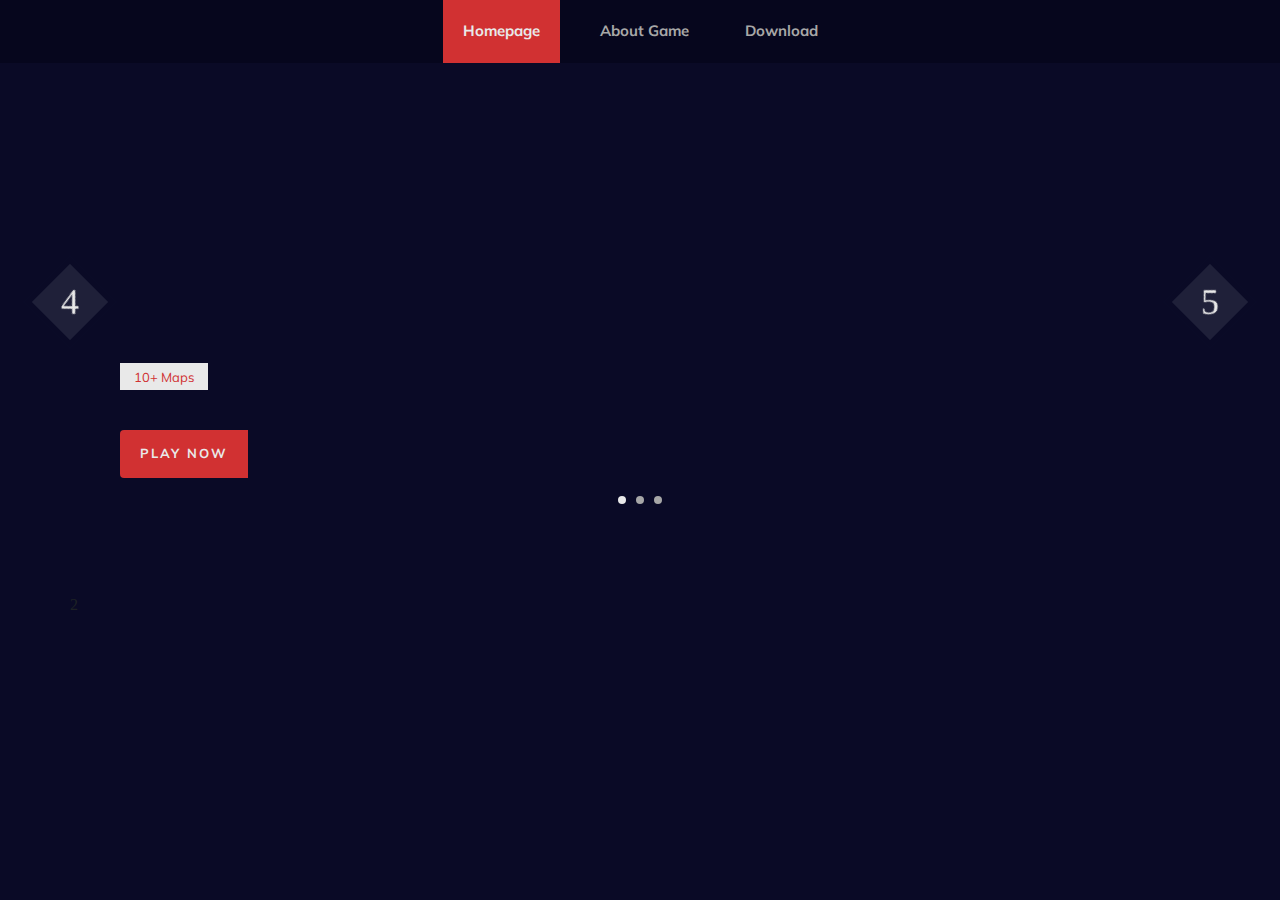
==== commit 4d24ed0f: "Update index.html" ====
--- a/index.html
+++ b/index.html
@@ -11,7 +11,7 @@
     <meta charset="utf-8">
     <meta http-equiv="x-ua-compatible" content="ie=edge">
     <title>SpaceBugs - Main Page</title>
-    <link rel="icon" href="../cdn.discordapp.com/attachments/925267561841577984/925411697672486922/unknown.png" type="image/png">
+    <link rel="icon" href="https://cdn.discordapp.com/attachments/925267561841577984/925411697672486922/unknown.png" type="image/png">
     <meta name="description" content="An Immersive Adventure Game for Windows."/>
     <meta property="og:image" content="../cdna.artstation.com/p/assets/images/images/000/524/556/large/aleksandr-nikonov-js7453.jpg?1443927071"/>
     <meta name="viewport" content="width=device-width, initial-scale=1">
@@ -164,4 +164,4 @@
 <!-- Mirrored from akatori.fun/ by HTTrack Website Copier/3.x [XR&CO'2014], Sun, 05 Dec 2021 18:10:25 GMT -->
 
 <!-- Mirrored from spacebug.repl.co/ by HTTrack Website Copier/3.x [XR&CO'2014], Sat, 01 Jan 2022 18:45:00 GMT -->
-</html>+</html>
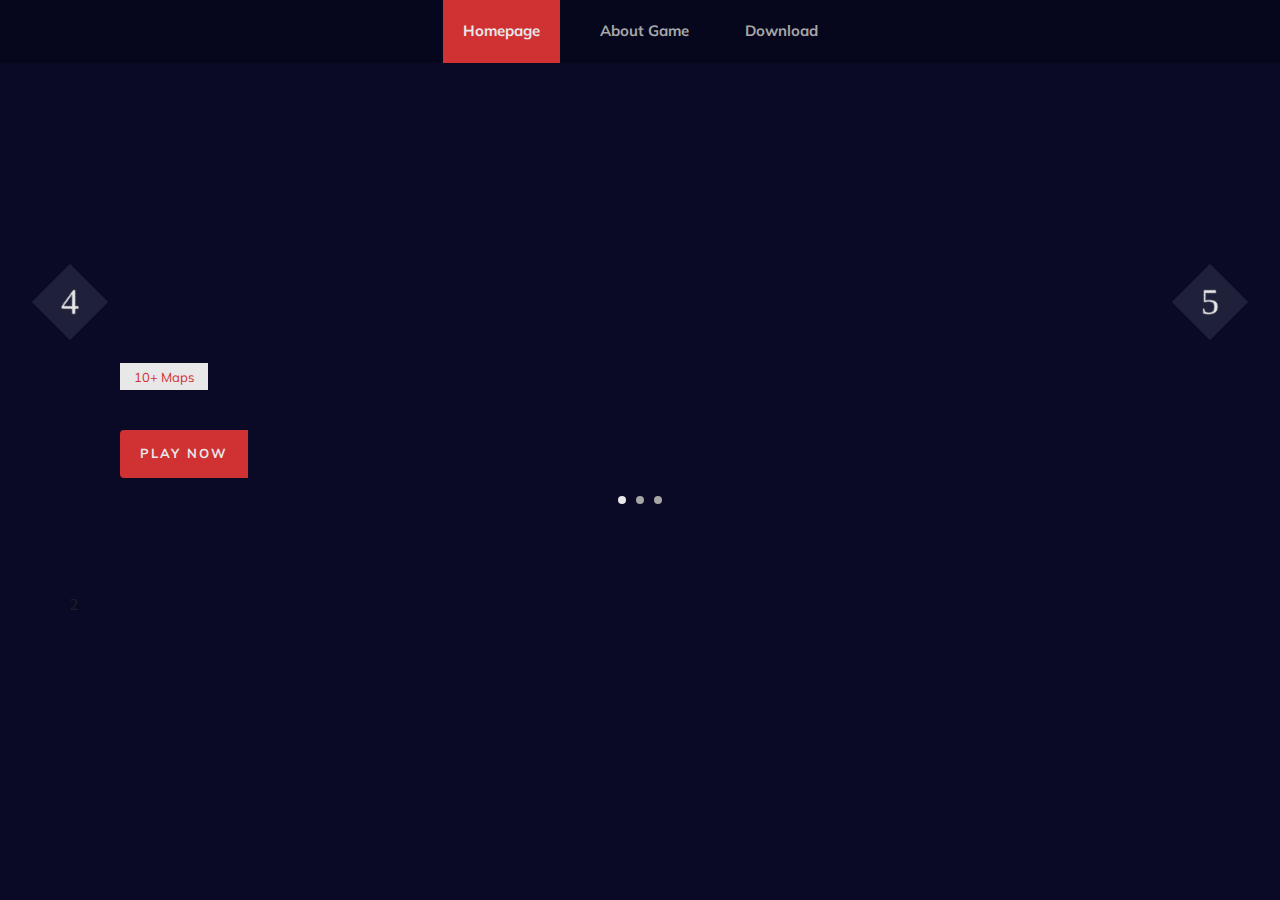
==== commit 87f5e283: "Update index.html" ====
--- a/index.html
+++ b/index.html
@@ -13,7 +13,7 @@
     <title>SpaceBugs - Main Page</title>
     <link rel="icon" href="https://cdn.discordapp.com/attachments/925267561841577984/925411697672486922/unknown.png" type="image/png">
     <meta name="description" content="An Immersive Adventure Game for Windows."/>
-    <meta property="og:image" content="../cdna.artstation.com/p/assets/images/images/000/524/556/large/aleksandr-nikonov-js7453.jpg?1443927071"/>
+    <meta property="og:image" content="https://cdna.artstation.com/p/assets/images/images/000/524/556/large/aleksandr-nikonov-js.jpg?1443927071"/>
     <meta name="viewport" content="width=device-width, initial-scale=1">
 <meta name="theme-color" content=" #36393F">
 
